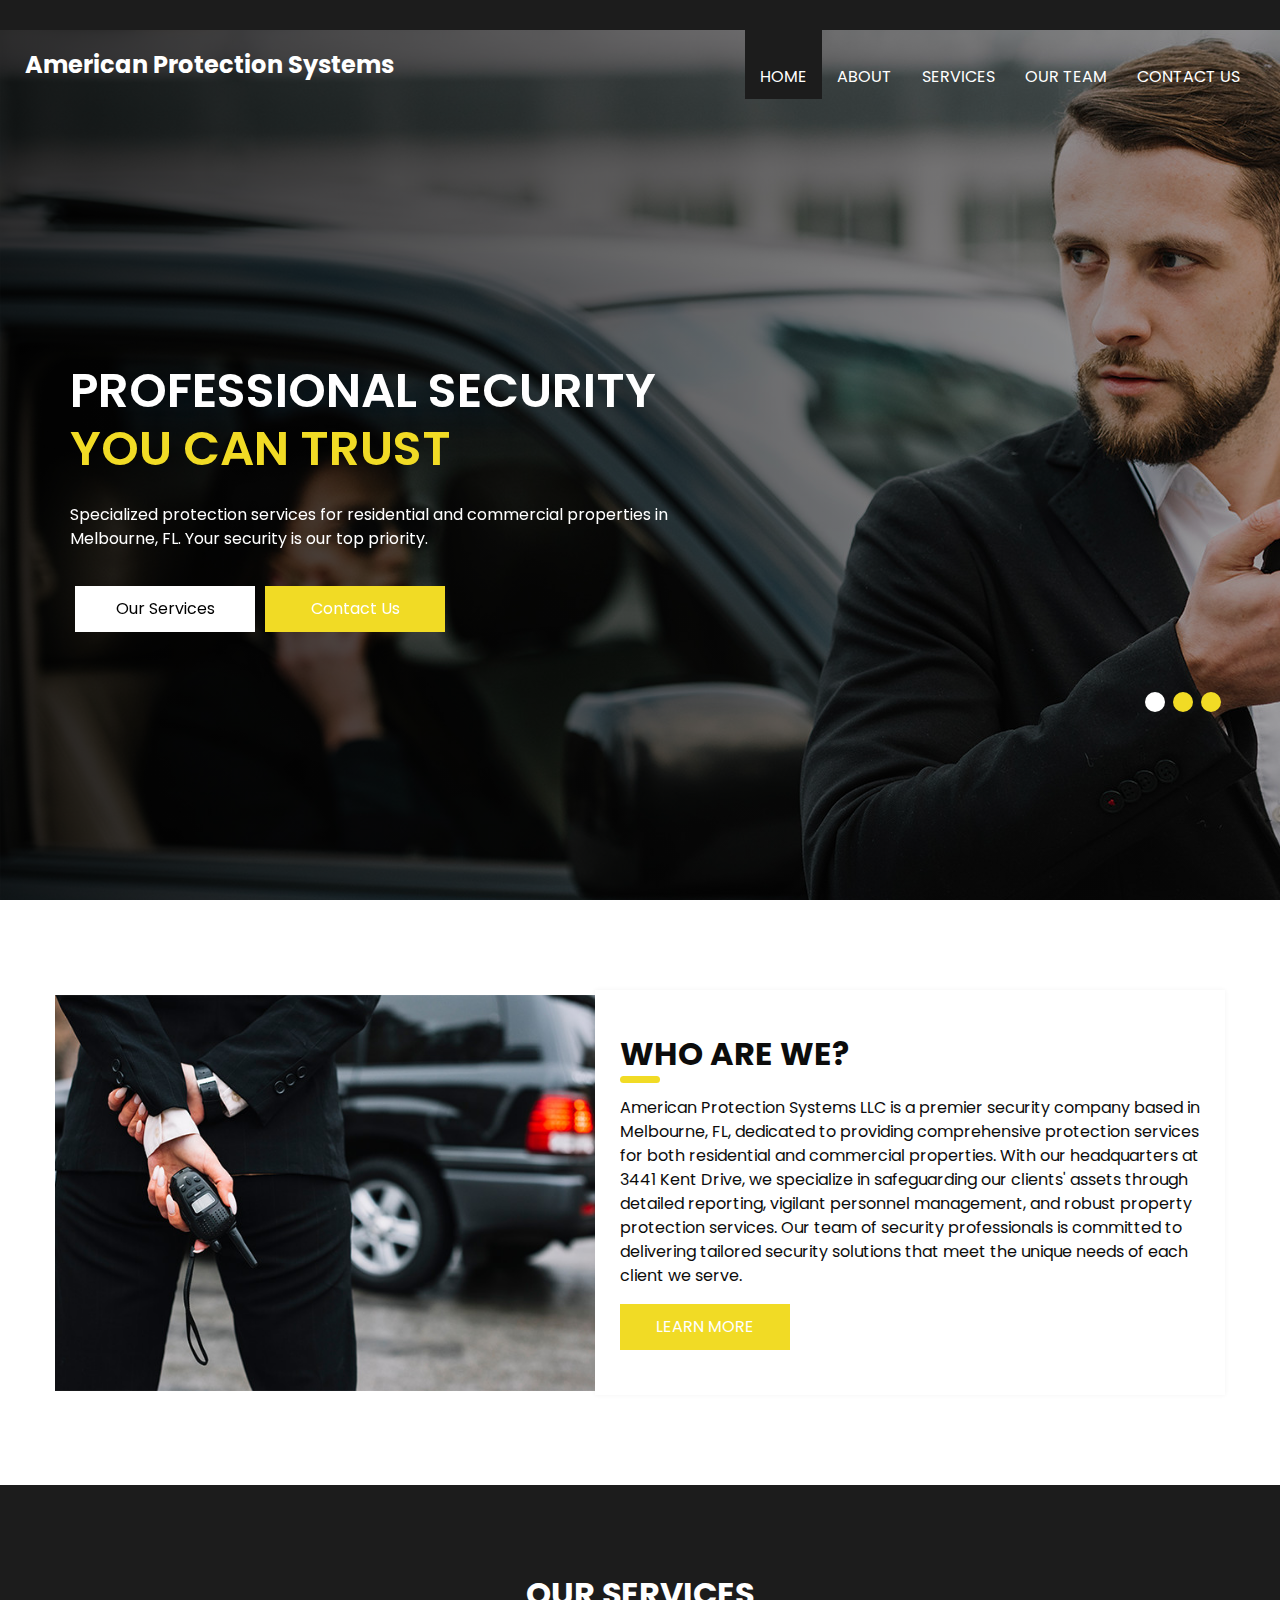
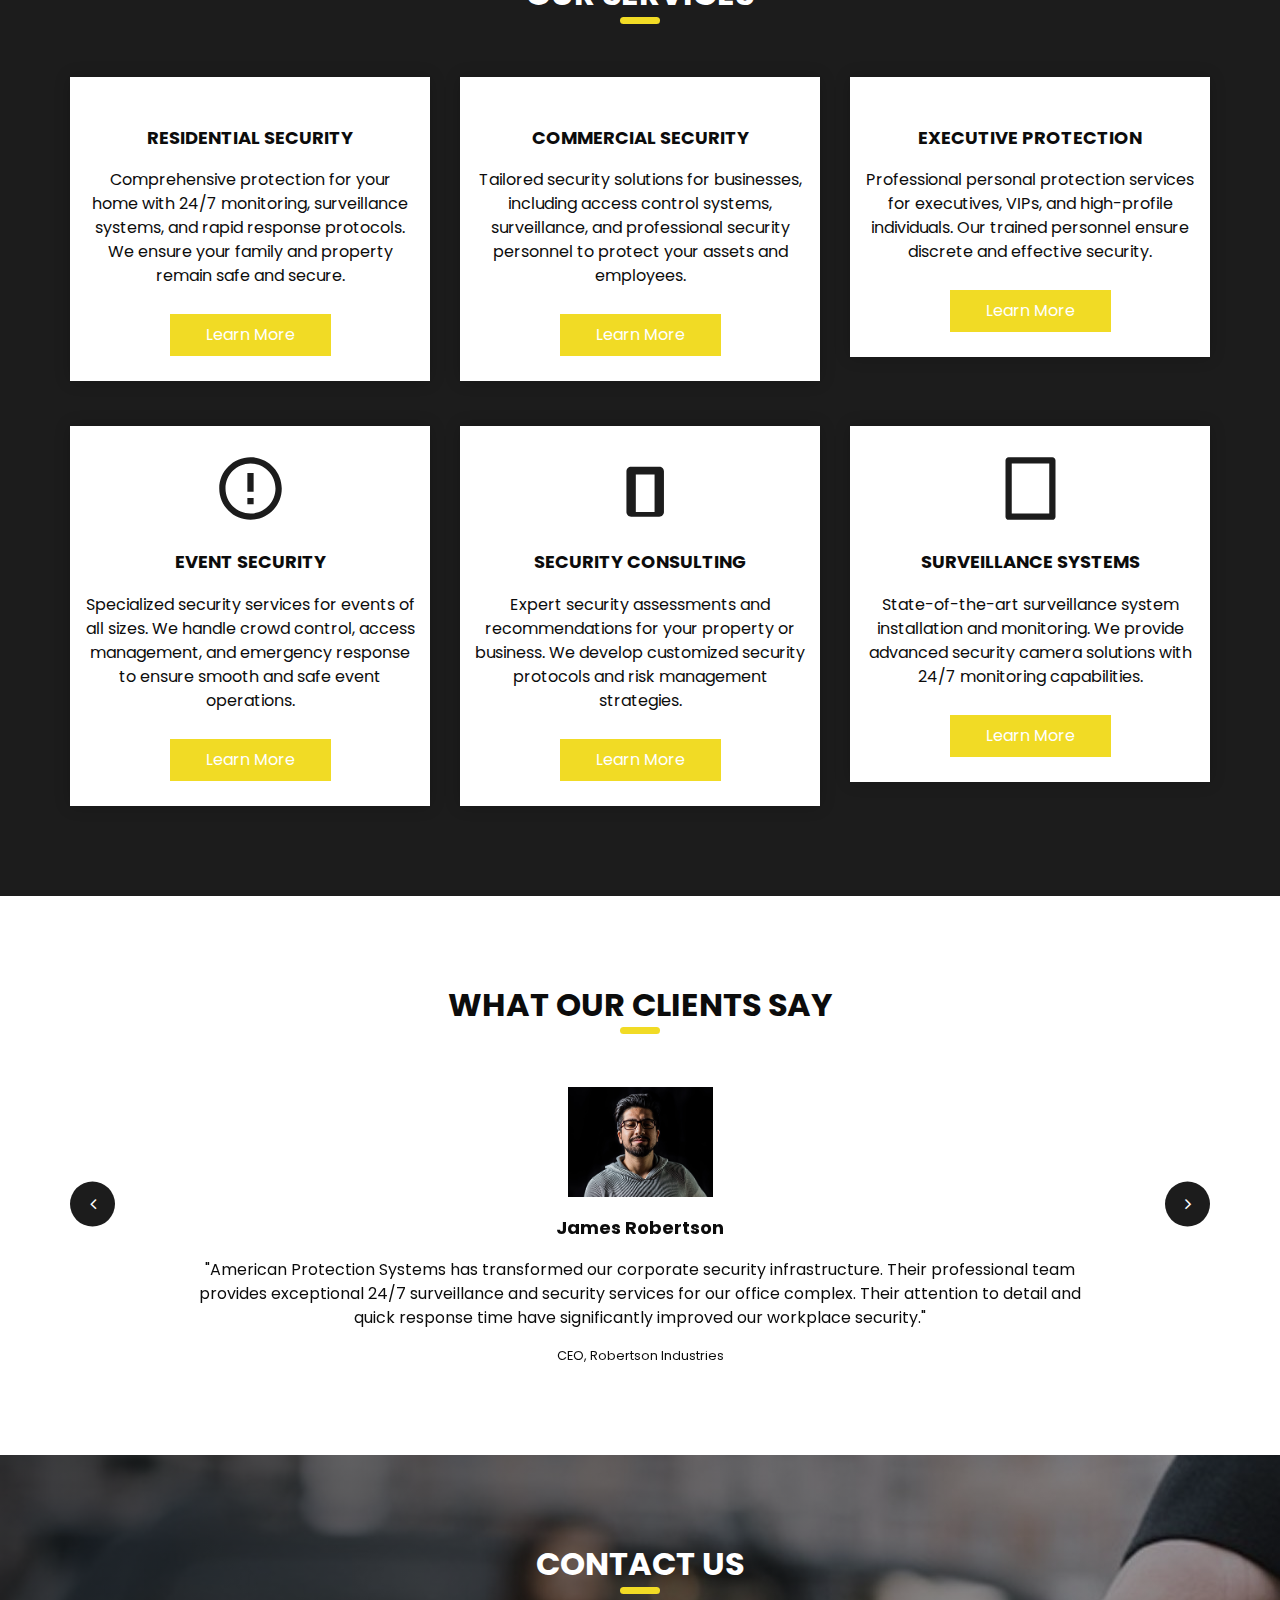
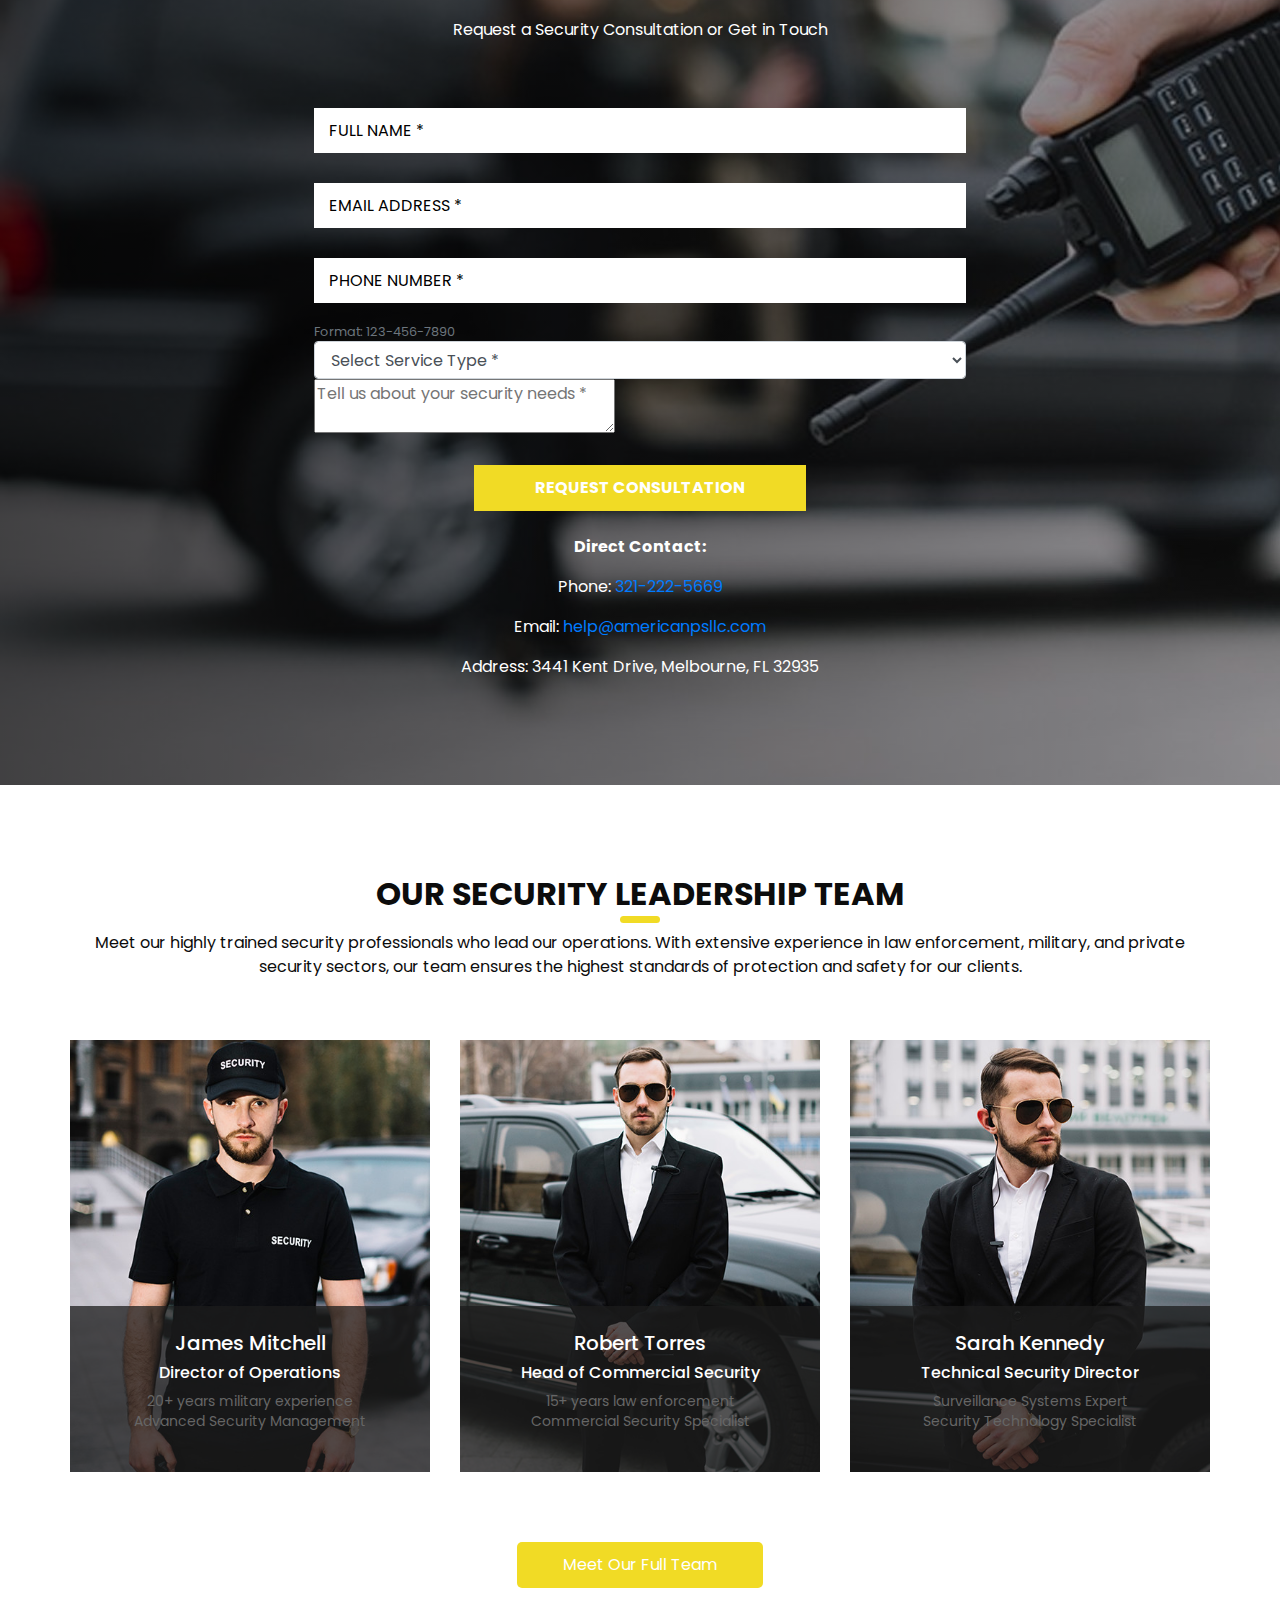
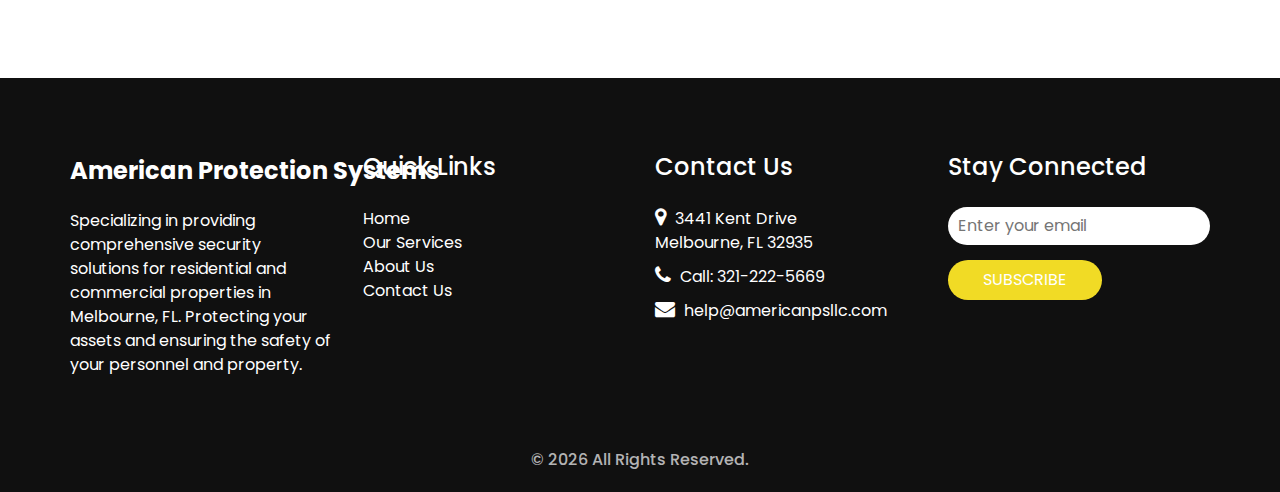
==== index.html @ e60f80bf "Add files via upload" ====
<!DOCTYPE html>
<html>

<head>
  <!-- Basic -->
  <meta charset="utf-8" />
  <meta http-equiv="X-UA-Compatible" content="IE=edge" />
  <!-- Mobile Metas -->
  <meta name="viewport" content="width=device-width, initial-scale=1, shrink-to-fit=no" />
  <!-- Site Metas -->
  <meta name="keywords" content="" />
  <meta name="description" content="" />
  <meta name="author" content="" />
  <link rel="shortcut icon" href="images/favicon.png" type="image/x-icon">

  <title>American Protection Systems</title>

  <!-- bootstrap core css -->
  <link rel="stylesheet" type="text/css" href="css/bootstrap.css" />

  <!-- fonts style -->
  <link href="https://fonts.googleapis.com/css?family=Open+Sans:400,700|Poppins:400,600,700&display=swap" rel="stylesheet" />

  <!-- Custom styles for this template -->
  <link href="css/style.css" rel="stylesheet" />
  <!-- responsive style -->
  <link href="css/responsive.css" rel="stylesheet" />
</head>

<body>
  <div class="hero_area">
    <!-- header section strats -->
    <div class="hero_bg_box">
      <div class="img-box">
        <img src="images/hero-bg.jpg" alt="">
      </div>
    </div>

    <header class="header_section">
      <div class="header_top">
        <div class="container-fluid">
          <div class="contact_link-container">
            <a href="" class="contact_link1">
              <!--<i class="fa fa-map-marker" aria-hidden="true"></i>-->
              <!--<span>
                Lorem ipsum dolor sit amet,
              </span>-->
            </a>
            <a href="" class="contact_link2">
              <!--<i class="fa fa-phone" aria-hidden="true"></i>-->
              <!--span>
                Call : +01 1234567890
              </span>-->
            </a>
            <a href="" class="contact_link3">
              <!--<i class="fa fa-envelope" aria-hidden="true"></i>-->
              <!--<span>
                demo@gmail.com
              </span>-->
            </a>
          </div>
        </div>
      </div>
      <div class="header_bottom">
        <div class="container-fluid">
            <nav class="navbar navbar-expand-lg custom_nav-container">
                <a class="navbar-brand" href="index.html">
                    <span>
                        American Protection Systems
                    </span>
                </a>
                <button class="navbar-toggler" type="button" data-toggle="collapse" data-target="#navbarSupportedContent" aria-controls="navbarSupportedContent" aria-expanded="false" aria-label="Toggle navigation">
                    <span class=""></span>
                </button>
    
                <div class="collapse navbar-collapse ml-auto" id="navbarSupportedContent">
                    <ul class="navbar-nav  ">
                        <li class="nav-item active">
                            <a class="nav-link" href="index.html">Home <span class="sr-only">(current)</span></a>
                        </li>
                        <li class="nav-item">
                            <a class="nav-link" href="about.html">About</a>
                        </li>
                        <li class="nav-item">
                            <a class="nav-link" href="service.html">Services</a>
                        </li>
                        <li class="nav-item">
                            <a class="nav-link" href="guard.html">Our Team</a>
                        </li>
                        <li class="nav-item">
                            <a class="nav-link" href="contact.html">Contact Us</a>
                        </li>
                    </ul>
                </div>
            </nav>
        </div>
    </div>
    </header>
    <!-- end header section -->
   <!-- slider section -->
<section class="slider_section">
  <div id="carouselExampleIndicators" class="carousel slide" data-ride="carousel">
      <div class="carousel-inner">
          <div class="carousel-item active">
              <div class="container">
                  <div class="row">
                      <div class="col-md-7">
                          <div class="detail-box">
                              <h1>
                                  Professional Security <br>
                                  <span>
                                      You Can Trust
                                  </span>
                              </h1>
                              <p>
                                  Specialized protection services for residential and commercial properties in Melbourne, FL. 
                                  Your security is our top priority.
                              </p>
                              <div class="btn-box">
                                  <a href="service.html" class="btn-1">Our Services</a>
                                  <a href="contact.html" class="btn-2">Contact Us</a>
                              </div>
                          </div>
                      </div>
                  </div>
              </div>
          </div>
          <div class="carousel-item">
              <div class="container">
                  <div class="row">
                      <div class="col-md-7">
                          <div class="detail-box">
                              <h1>
                                  Comprehensive <br>
                                  <span>
                                      Security Solutions
                                  </span>
                              </h1>
                              <p>
                                  From asset protection to detailed security reports, we provide tailored solutions 
                                  to meet your specific security needs.
                              </p>
                              <div class="btn-box">
                                  <a href="" class="btn-1">Learn More</a>
                                  <a href="" class="btn-2">Get A Quote</a>
                              </div>
                          </div>
                      </div>
                  </div>
              </div>
          </div>
          <div class="carousel-item">
              <div class="container">
                  <div class="row">
                      <div class="col-md-7">
                          <div class="detail-box">
                              <h1>
                                  24/7 Protection <br>
                                  <span>
                                      Peace of Mind
                                  </span>
                              </h1>
                              <p>
                                  Dedicated security personnel and advanced monitoring systems ensuring 
                                  round-the-clock protection for your property and assets.
                              </p>
                              <div class="btn-box">
                                  <a href="" class="btn-1">Our Team</a>
                                  <a href="" class="btn-2">Get Started</a>
                              </div>
                          </div>
                      </div>
                  </div>
              </div>
          </div>
      </div>
      <div class="container idicator_container">
          <ol class="carousel-indicators">
              <li data-target="#carouselExampleIndicators" data-slide-to="0" class="active"></li>
              <li data-target="#carouselExampleIndicators" data-slide-to="1"></li>
              <li data-target="#carouselExampleIndicators" data-slide-to="2"></li>
          </ol>
      </div>
  </div>
</section>
<!-- end slider section -->
  </div>

  <!-- about section -->
<section class="about_section layout_padding">
  <div class="container">
      <div class="row">
          <div class="col-md-6 px-0">
              <div class="img_container">
                  <div class="img-box">
                      <img src="images/about-img.jpg" alt="American Protection Systems Security Team" />
                  </div>
              </div>
          </div>
          <div class="col-md-6 px-0">
              <div class="detail-box">
                  <div class="heading_container">
                      <h2>
                          Who Are We?
                      </h2>
                  </div>
                  <p>
                      American Protection Systems LLC is a premier security company based in Melbourne, FL, 
                      dedicated to providing comprehensive protection services for both residential and commercial properties. 
                      With our headquarters at 3441 Kent Drive, we specialize in safeguarding our clients' assets 
                      through detailed reporting, vigilant personnel management, and robust property protection services. 
                      Our team of security professionals is committed to delivering tailored security solutions that 
                      meet the unique needs of each client we serve.
                  </p>
                  <div class="btn-box">
                      <a href="about.html">
                          Learn More
                      </a>
                  </div>
              </div>
          </div>
      </div>
  </div>
</section>
<!-- end about section -->

 <!-- service section -->
<section class="service_section layout_padding">
  <div class="container">
      <div class="heading_container heading_center">
          <h2>
              Our Services
          </h2>
      </div>
      <div class="row">
          <!-- Residential Security -->
          <div class="col-md-4">
              <div class="box">
                  <div class="img-box">
                      <!-- Original Home Security SVG remains unchanged -->
                  </div>
                  <div class="detail-box">
                      <h6>
                          Residential Security
                      </h6>
                      <p>
                          Comprehensive protection for your home with 24/7 monitoring, surveillance systems, and rapid response protocols. We ensure your family and property remain safe and secure.
                      </p>
                      <a href="service.html">
                          Learn More
                      </a>
                  </div>
              </div>
          </div>

          <!-- Commercial Security -->
          <div class="col-md-4">
              <div class="box">
                  <div class="img-box">
                      <!-- Original Office Security SVG remains unchanged -->
                  </div>
                  <div class="detail-box">
                      <h6>
                          Commercial Security
                      </h6>
                      <p>
                          Tailored security solutions for businesses, including access control systems, surveillance, and professional security personnel to protect your assets and employees.
                      </p>
                      <a href="service.html">
                          Learn More
                      </a>
                  </div>
              </div>
          </div>

          <!-- Executive Protection -->
          <div class="col-md-4">
              <div class="box">
                  <div class="img-box">
                      <!-- Original Bodyguard SVG remains unchanged -->
                  </div>
                  <div class="detail-box">
                      <h6>
                          Executive Protection
                      </h6>
                      <p>
                          Professional personal protection services for executives, VIPs, and high-profile individuals. Our trained personnel ensure discrete and effective security.
                      </p>
                      <a href="service.html">
                          Learn More
                      </a>
                  </div>
              </div>
          </div>

          <!-- Event Security (New) -->
          <div class="col-md-4">
              <div class="box">
                  <div class="img-box">
                      <svg xmlns="http://www.w3.org/2000/svg" viewBox="0 0 24 24"><path d="M12 2C6.48 2 2 6.48 2 12s4.48 10 10 10 10-4.48 10-10S17.52 2 12 2zm0 18c-4.41 0-8-3.59-8-8s3.59-8 8-8 8 3.59 8 8-3.59 8-8 8zm-1-13h2v6h-2zm0 8h2v2h-2z"/></svg>
                  </div>
                  <div class="detail-box">
                      <h6>
                          Event Security
                      </h6>
                      <p>
                          Specialized security services for events of all sizes. We handle crowd control, access management, and emergency response to ensure smooth and safe event operations.
                      </p>
                      <a href="service.html">
                          Learn More
                      </a>
                  </div>
              </div>
          </div>

          <!-- Security Consulting (New) -->
          <div class="col-md-4">
              <div class="box">
                  <div class="img-box">
                      <svg xmlns="http://www.w3.org/2000/svg" viewBox="0 0 24 24"><path d="M9 21h9c.83 0 1.5-.67 1.5-1.5v-13c0-.83-.67-1.5-1.5-1.5h-9c-.83 0-1.5.67-1.5 1.5v13c0 .83.67 1.5 1.5 1.5zm1.5-13.5h6v12h-6v-12z"/></svg>
                  </div>
                  <div class="detail-box">
                      <h6>
                          Security Consulting
                      </h6>
                      <p>
                          Expert security assessments and recommendations for your property or business. We develop customized security protocols and risk management strategies.
                      </p>
                      <a href="service.html">
                          Learn More
                      </a>
                  </div>
              </div>
          </div>

          <!-- Surveillance Systems (New) -->
          <div class="col-md-4">
              <div class="box">
                  <div class="img-box">
                      <svg xmlns="http://www.w3.org/2000/svg" viewBox="0 0 24 24"><path d="M18 4v16H6V4h12m1-2H5c-.55 0-1 .45-1 1v18c0 .55.45 1 1 1h14c.55 0 1-.45 1-1V3c0-.55-.45-1-1-1z"/></svg>
                  </div>
                  <div class="detail-box">
                      <h6>
                          Surveillance Systems
                      </h6>
                      <p>
                          State-of-the-art surveillance system installation and monitoring. We provide advanced security camera solutions with 24/7 monitoring capabilities.
                      </p>
                      <a href="service.html">
                          Learn More
                      </a>
                  </div>
              </div>
          </div>
      </div>
  </div>
</section>
<!-- end service section -->


  <!-- client section -->
<section class="client_section layout_padding">
  <div class="container ">
      <div class="heading_container heading_center">
          <h2>
              What Our Clients Say
          </h2>
      </div>
      <div id="carouselExampleControls" class="carousel slide" data-ride="carousel">
          <div class="carousel-inner">
              <!-- Business Client Testimonial -->
              <div class="carousel-item active">
                  <div class="box">
                      <div class="img-box">
                          <img src="images/client.png" alt="Corporate Client">
                      </div>
                      <div class="detail-box">
                          <h4>
                              James Robertson
                          </h4>
                          <p>
                              "American Protection Systems has transformed our corporate security infrastructure. Their professional team provides exceptional 24/7 surveillance and security services for our office complex. Their attention to detail and quick response time have significantly improved our workplace security."
                          </p>
                          <small>CEO, Robertson Industries</small>
                      </div>
                  </div>
              </div>

              <!-- Residential Client Testimonial -->
              <!--<div class="carousel-item">
                  <div class="box">
                      <div class="img-box">
                          <img src="images/client.png" alt="Residential Client">
                      </div>
                      <div class="detail-box">
                          <h4>
                              Sarah Thompson
                          </h4>
                          <p>
                              "As a homeowner in Melbourne, I've been extremely satisfied with American Protection Systems' residential security services. Their modern surveillance system and responsive security team give my family peace of mind. The monthly security reports are detailed and informative."
                          </p>
                          <small>Residential Client, Melbourne</small>
                      </div>
                  </div>
              </div>-->

              <!-- Event Management Client -->
              <!--<div class="carousel-item">
                  <div class="box">
                      <div class="img-box">
                          <img src="images/client.png" alt="Event Manager">
                      </div>
                      <div class="detail-box">
                          <h4>
                              Michael Chen
                          </h4>
                          <p>
                              "We've partnered with American Protection Systems for numerous high-profile events in Florida. Their event security team's professionalism and crowd management expertise have been crucial to our success. They consistently deliver outstanding security services."
                          </p>
                          <small>Director, Florida Events Management</small>
                      </div>
                  </div>
              </div>-->

          </div>
          <div class="carousel_btn-box">
              <a class="carousel-control-prev" href="#carouselExampleControls" role="button" data-slide="prev">
                  <i class="fa fa-angle-left" aria-hidden="true"></i>
                  <span class="sr-only">Previous</span>
              </a>
              <a class="carousel-control-next" href="#carouselExampleControls" role="button" data-slide="next">
                  <i class="fa fa-angle-right" aria-hidden="true"></i>
                  <span class="sr-only">Next</span>
              </a>
          </div>
      </div>
  </div>
</section>
<!-- end client section -->

  <!-- contact section -->
<section class="contact_section layout_padding">
  <div class="contact_bg_box">
      <div class="img-box">
          <img src="images/contact-bg.jpg" alt="American Protection Systems Office">
      </div>
  </div>
  <div class="container">
      <div class="heading_container heading_center">
          <h2>
              Contact Us
          </h2>
          <p class="mt-3">
              Request a Security Consultation or Get in Touch
          </p>
      </div>
      <div class="">
          <div class="row">
              <div class="col-md-7 mx-auto">
                  <form action="#" method="POST" id="contactForm">
                      <div class="contact_form-container">
                          <div>
                              <div>
                                  <input type="text" name="fullName" placeholder="Full Name *" required />
                              </div>
                              <div>
                                  <input type="email" name="email" placeholder="Email Address *" required />
                              </div>
                              <div>
                                  <input type="tel" name="phone" placeholder="Phone Number *" pattern="[0-9]{3}-[0-9]{3}-[0-9]{4}" required />
                                  <small class="form-text text-muted">Format: 123-456-7890</small>
                              </div>
                              <div>
                                  <select name="serviceType" class="form-control" required>
                                      <option value="" disabled selected>Select Service Type *</option>
                                      <option value="residential">Residential Security</option>
                                      <option value="commercial">Commercial Security</option>
                                      <option value="executive">Executive Protection</option>
                                      <option value="event">Event Security</option>
                                      <option value="consulting">Security Consulting</option>
                                      <option value="surveillance">Surveillance Systems</option>
                                  </select>
                              </div>
                              <div class="">
                                  <textarea name="message" placeholder="Tell us about your security needs *" class="message_input" required></textarea>
                              </div>
                              <div class="btn-box">
                                <a href="mailto:help@americanpsllc.com?subject=Security%20Consultation%20Request" class="submit-btn" style="text-decoration: none; display: inline-block;">
                                  <button type="button" class="submit-btn">
                                      Request Consultation
                                  </button>
                              </a>
                              </div>
                              <div class="contact-info mt-4 text-center">
                                  <p><strong>Direct Contact:</strong></p>
                                  <p>Phone: <a href="tel:321-222-5669">321-222-5669</a></p>
                                  <p>Email: <a href="mailto:help@americanpsllc.com">help@americanpsllc.com</a></p>
                                  <p>Address: 3441 Kent Drive, Melbourne, FL 32935</p>
                              </div>
                          </div>
                      </div>
                  </form>
              </div>
          </div>
      </div>
  </div>
</section>
<!-- end contact section -->

 <!-- team section -->
<section class="team_section layout_padding">
  <div class="container">
      <div class="heading_container heading_center">
          <h2>
              Our Security Leadership Team
          </h2>
          <p>
              Meet our highly trained security professionals who lead our operations. With extensive experience in law enforcement, military, and private security sectors, our team ensures the highest standards of protection and safety for our clients.
          </p>
      </div>
      <div class="row">
          <div class="col-md-4 col-sm-6 mx-auto">
              <div class="box">
                  <div class="img-box">
                      <img src="images/t1.jpg" alt="Director of Operations">
                  </div>
                  <div class="detail-box">
                      <h5>
                          James Mitchell
                      </h5>
                      <h6 class="">
                          Director of Operations
                      </h6>
                      <p class="team-credentials">
                          20+ years military experience<br>
                          Advanced Security Management
                      </p>
                  </div>
              </div>
          </div>
          <div class="col-md-4 col-sm-6 mx-auto">
              <div class="box">
                  <div class="img-box">
                      <img src="images/t2.jpg" alt="Head of Commercial Security">
                  </div>
                  <div class="detail-box">
                      <h5>
                          Robert Torres
                      </h5>
                      <h6 class="">
                          Head of Commercial Security
                      </h6>
                      <p class="team-credentials">
                          15+ years law enforcement<br>
                          Commercial Security Specialist
                      </p>
                  </div>
              </div>
          </div>
          <div class="col-md-4 col-sm-6 mx-auto">
              <div class="box">
                  <div class="img-box">
                      <img src="images/t3.jpg" alt="Technical Security Director">
                  </div>
                  <div class="detail-box">
                      <h5>
                          Sarah Kennedy
                      </h5>
                      <h6 class="">
                          Technical Security Director
                      </h6>
                      <p class="team-credentials">
                          Surveillance Systems Expert<br>
                          Security Technology Specialist
                      </p>
                  </div>
              </div>
          </div>
      </div>
      <div class="btn-box">
          <a href="team.html" class="team-btn">
              Meet Our Full Team
          </a>
      </div>
  </div>
</section>

<style>
  .team-credentials {
      font-size: 14px;
      color: #666;
      margin-top: 10px;
      line-height: 1.4;
  }
  
  .team-btn {
      display: inline-block;
      padding: 12px 45px;
      background-color: #132144;
      color: #ffffff;
      border-radius: 5px;
      transition: all 0.3s;
      border: 1px solid #132144;
      margin-top: 25px;
  }
  
  .team-btn:hover {
      background-color: transparent;
      color: #132144;
      text-decoration: none;
  }
  </style>
<!-- end team section -->

  <!-- info section -->
<section class="info_section">
  <div class="container">
      <div class="row">
          <div class="col-md-3">
              <div class="info_logo">
                  <a class="navbar-brand" href="index.html">
                      <span>
                          American Protection Systems
                      </span>
                  </a>
                  <p>
                      Specializing in providing comprehensive security solutions for residential and commercial properties in Melbourne, FL. Protecting your assets and ensuring the safety of your personnel and property.
                  </p>
              </div>
          </div>
          <div class="col-md-3">
              <div class="info_links">
                  <h5>
                      Quick Links
                  </h5>
                  <ul>
                      <li>
                          <a href="index.html">
                              Home
                          </a>
                      </li>
                      <li>
                          <a href="services.html">
                              Our Services
                          </a>
                      </li>
                      <li>
                          <a href="about.html">
                              About Us
                          </a>
                      </li>
                      <li>
                          <a href="contact.html">
                              Contact Us
                          </a>
                      </li>
                  </ul>
              </div>
          </div>
          <div class="col-md-3">
              <div class="info_info">
                  <h5>
                      Contact Us
                  </h5>
              </div>
              <div class="info_contact">
                  <a href="https://goo.gl/maps/YourLocationLink" class="">
                      <i class="fa fa-map-marker" aria-hidden="true"></i>
                      <span>
                          3441 Kent Drive<br>Melbourne, FL 32935
                      </span>
                  </a>
                  <a href="tel:321-222-5669" class="">
                      <i class="fa fa-phone" aria-hidden="true"></i>
                      <span>
                          Call: 321-222-5669
                      </span>
                  </a>
                  <a href="mailto:help@americanpsllc.com" class="">
                      <i class="fa fa-envelope" aria-hidden="true"></i>
                      <span>
                          help@americanpsllc.com
                      </span>
                  </a>
              </div>
          </div>
          <div class="col-md-3">
              <div class="info_form">
                  <h5>
                      Stay Connected
                  </h5>
                  <form action="#" class="newsletter-form">
                      <input type="email" placeholder="Enter your email">
                      <button type="submit">
                          Subscribe
                      </button>
                  </form>
                  <div class="social_box">
                      <!--<a href="#" aria-label="Facebook">
                          <i class="fa fa-facebook" aria-hidden="true"></i>
                      </a>
                      <a href="#" aria-label="Twitter">
                          <i class="fa fa-twitter" aria-hidden="true"></i>
                      </a>
                      <a href="#" aria-label="YouTube">
                          <i class="fa fa-youtube" aria-hidden="true"></i>
                      </a>
                      <a href="#" aria-label="Instagram">
                          <i class="fa fa-instagram" aria-hidden="true"></i>-->
                      </a>
                  </div>
              </div>
          </div>
      </div>
  </div>
</section>
<!-- end info_section -->




  <!-- footer section -->
  <footer class="container-fluid footer_section">
    <p>
      &copy; <span id="currentYear"></span> All Rights Reserved. 
      
    </p>
  </footer>
  <!-- footer section -->

  <script src="js/jquery-3.4.1.min.js"></script>
  <script src="js/bootstrap.js"></script>
  <script src="js/custom.js"></script>

  <script>
    document.getElementById('contactForm').addEventListener('submit', function(e) {
        e.preventDefault();
        // Add your form submission logic here
        // You can use AJAX to send the form data to your server
        alert('Thank you for contacting American Protection Systems LLC. We will respond to your inquiry within 24 hours.');
    });
    </script>
</body>



</html>
---- css/style.css ----
@import url("font-awesome.min.css");
body {
  font-family: "Poppins", sans-serif;
  color: #0c0c0c;
  background-color: #ffffff;
}

.layout_padding {
  padding-top: 90px;
  padding-bottom: 90px;
}

.layout_padding2 {
  padding-top: 45px;
  padding-bottom: 45px;
}

.layout_padding2-top {
  padding-top: 45px;
}

.layout_padding2-bottom {
  padding-bottom: 45px;
}

.layout_padding-top {
  padding-top: 90px;
}

.layout_padding-bottom {
  padding-bottom: 90px;
}

.heading_container {
  display: -webkit-box;
  display: -ms-flexbox;
  display: flex;
  -webkit-box-orient: vertical;
  -webkit-box-direction: normal;
      -ms-flex-direction: column;
          flex-direction: column;
}

.heading_container h2 {
  position: relative;
  font-weight: bold;
  text-transform: uppercase;
  padding-bottom: 10px;
}

.heading_container h2::before {
  content: "";
  width: 40px;
  height: 7px;
  background-color: #f1db25;
  border-radius: 10px;
  position: absolute;
  bottom: 0;
  left: 0;
}

.heading_container.heading_center {
  -webkit-box-align: center;
      -ms-flex-align: center;
          align-items: center;
  text-align: center;
}

.heading_container.heading_center h2::before {
  left: 50%;
  -webkit-transform: translateX(-50%);
          transform: translateX(-50%);
}

/*header section*/
.hero_area {
  min-height: 100vh;
  display: -webkit-box;
  display: -ms-flexbox;
  display: flex;
  -webkit-box-orient: vertical;
  -webkit-box-direction: normal;
      -ms-flex-direction: column;
          flex-direction: column;
  position: relative;
}

.hero_bg_box {
  position: absolute;
  top: 0;
  left: 0;
  width: 100%;
  height: 100%;
  overflow: hidden;
  z-index: -1;
  display: -webkit-box;
  display: -ms-flexbox;
  display: flex;
  -webkit-box-pack: center;
      -ms-flex-pack: center;
          justify-content: center;
}

.hero_bg_box .img-box {
  width: 100%;
}

.hero_bg_box .img-box img {
  min-width: 100%;
  min-height: 100%;
}

.hero_bg_box::before {
  content: "";
  position: absolute;
  top: 0;
  left: 0;
  width: 100%;
  height: 100%;
  background: -webkit-gradient(linear, left top, right top, from(rgba(0, 0, 0, 0.8)), to(rgba(0, 0, 0, 0.35)));
  background: linear-gradient(to right, rgba(0, 0, 0, 0.8), rgba(0, 0, 0, 0.35));
}

.sub_page .hero_area {
  min-height: auto;
}

.sub_page .custom_nav-container.navbar-expand-lg .navbar-nav .nav-item .nav-link {
  padding-bottom: 21px;
}

.hero_area.sub_pages {
  height: auto;
}

.header_section {
  padding: 0;
}

.header_section .container-fluid {
  padding-right: 25px;
  padding-left: 25px;
}

.header_section .nav_container {
  margin: 0 auto;
}

.header_top {
  background-color: #1c1c1c;
  padding: 15px 0;
}

.header_top .contact_link-container {
  display: -webkit-box;
  display: -ms-flexbox;
  display: flex;
  -webkit-box-pack: justify;
      -ms-flex-pack: justify;
          justify-content: space-between;
}

.header_top .contact_link-container a {
  display: -webkit-box;
  display: -ms-flexbox;
  display: flex;
  -webkit-box-align: center;
      -ms-flex-align: center;
          align-items: center;
  color: #ffffff;
  font-size: 15px;
}

.header_top .contact_link-container a i {
  font-size: 20px;
  color: #f1db25;
  margin-right: 5px;
}

#navbarSupportedContent {
  -webkit-box-pack: justify;
      -ms-flex-pack: justify;
          justify-content: space-between;
}

.custom_nav-container {
  z-index: 99999;
  padding: 0;
}

.custom_nav-container .navbar-nav {
  margin-left: auto;
}

.custom_nav-container .navbar-nav .nav-item .nav-link {
  padding: 0;
  padding: 35px 15px 10px 15px;
  color: #ffffff;
  text-align: center;
  text-transform: uppercase;
  -webkit-transition: all .2s;
  transition: all .2s;
}

.custom_nav-container .navbar-nav .nav-item:hover .nav-link, .custom_nav-container .navbar-nav .nav-item.active .nav-link {
  background-color: #1c1c1c;
}

a,
a:hover,
a:focus {
  text-decoration: none;
}

a:hover,
a:focus {
  color: initial;
}

.btn,
.btn:focus {
  outline: none !important;
  -webkit-box-shadow: none;
          box-shadow: none;
}

.navbar-brand {
  display: -webkit-box;
  display: -ms-flexbox;
  display: flex;
  -webkit-box-orient: vertical;
  -webkit-box-direction: normal;
      -ms-flex-direction: column;
          flex-direction: column;
  -webkit-box-align: center;
      -ms-flex-align: center;
          align-items: center;
}

.navbar-brand span {
  font-weight: bold;
  color: #ffffff;
  font-size: 24px;
}

.custom_nav-container .navbar-toggler {
  outline: none;
}

.custom_nav-container .navbar-toggler {
  padding: 0;
  width: 37px;
  height: 42px;
  -webkit-transition: all 0.3s;
  transition: all 0.3s;
}

.custom_nav-container .navbar-toggler span {
  display: block;
  width: 32px;
  height: 4px;
  background-color: #ffffff;
  border-radius: 15px;
  margin: 7px 0;
  -webkit-transition: all 0.3s;
  transition: all 0.3s;
  position: relative;
  transition: all 0.3s;
}

.custom_nav-container .navbar-toggler span::before, .custom_nav-container .navbar-toggler span::after {
  content: "";
  position: absolute;
  left: 0;
  height: 100%;
  width: 100%;
  background-color: #ffffff;
  border-radius: 15px;
  top: -10px;
  -webkit-transition: all 0.3s;
  transition: all 0.3s;
}

.custom_nav-container .navbar-toggler span::after {
  top: 10px;
}

.custom_nav-container .navbar-toggler[aria-expanded="true"] {
  -webkit-transform: rotate(360deg);
          transform: rotate(360deg);
}

.custom_nav-container .navbar-toggler[aria-expanded="true"] span {
  -webkit-transform: rotate(45deg);
          transform: rotate(45deg);
}

.custom_nav-container .navbar-toggler[aria-expanded="true"] span::before, .custom_nav-container .navbar-toggler[aria-expanded="true"] span::after {
  -webkit-transform: rotate(90deg);
          transform: rotate(90deg);
  top: 0;
}

/*end header section*/
/* slider section */
.slider_section {
  -webkit-box-flex: 1;
      -ms-flex: 1;
          flex: 1;
  display: -webkit-box;
  display: -ms-flexbox;
  display: flex;
  -webkit-box-orient: vertical;
  -webkit-box-direction: normal;
      -ms-flex-direction: column;
          flex-direction: column;
  -webkit-box-pack: center;
      -ms-flex-pack: center;
          justify-content: center;
  color: #ffffff;
}

.slider_section .row {
  -webkit-box-align: center;
      -ms-flex-align: center;
          align-items: center;
}

.slider_section .detail-box {
  width: 100%;
  margin: 0 auto;
}

.slider_section .detail-box h1 {
  text-transform: uppercase;
  font-size: 3rem;
  color: #ffffff;
  font-weight: 600;
}

.slider_section .detail-box h1 span {
  color: #f1db25;
}

.slider_section .detail-box p {
  margin-top: 25px;
}

.slider_section .detail-box .btn-box {
  display: -webkit-box;
  display: -ms-flexbox;
  display: flex;
  margin-top: 30px;
}

.slider_section .detail-box .btn-box a {
  width: 180px;
  text-align: center;
  margin: 5px;
}

.slider_section .detail-box .btn-box .btn-1 {
  display: inline-block;
  padding: 10px 35px;
  background-color: #ffffff;
  color: #000000;
  -webkit-transition: all 0.3s;
  transition: all 0.3s;
  border: 1px solid transparent;
}

.slider_section .detail-box .btn-box .btn-1:hover {
  background-color: transparent;
  border-color: #ffffff;
  color: #ffffff;
}

.slider_section .detail-box .btn-box .btn-2 {
  display: inline-block;
  padding: 10px 35px;
  background-color: #f1db25;
  color: #ffffff;
  -webkit-transition: all 0.3s;
  transition: all 0.3s;
  border: 1px solid transparent;
}

.slider_section .detail-box .btn-box .btn-2:hover {
  background-color: transparent;
  border-color: #f1db25;
  color: #f1db25;
}

.slider_section .img-box {
  display: -webkit-box;
  display: -ms-flexbox;
  display: flex;
}

.slider_section .img-box img {
  width: 100%;
}

.slider_section .idicator_container {
  position: relative;
}

.slider_section ol.carousel-indicators {
  margin: 0;
  bottom: -75px;
  -webkit-box-pack: end;
      -ms-flex-pack: end;
          justify-content: flex-end;
}

.slider_section ol.carousel-indicators li {
  width: 20px;
  height: 20px;
  border-radius: 100%;
  text-align: center;
  background-color: #f1db25;
  opacity: 1;
  border: none;
  margin: 0 4px;
}

.slider_section ol.carousel-indicators li.active {
  background-color: #ffffff;
}

.about_section .row {
  -webkit-box-align: center;
      -ms-flex-align: center;
          align-items: center;
}

.about_section .img_container .img-box img {
  width: 100%;
}

.about_section .detail-box {
  background-color: #ffffff;
  padding: 45px 25px;
  -webkit-box-shadow: 0 0 5px 0 rgba(0, 0, 0, 0.05);
          box-shadow: 0 0 5px 0 rgba(0, 0, 0, 0.05);
  position: relative;
  margin-left: -45px;
}

.about_section .detail-box p {
  margin-top: 5px;
}

.about_section .detail-box a {
  display: inline-block;
  padding: 10px 35px;
  background-color: #f1db25;
  color: #ffffff;
  -webkit-transition: all 0.3s;
  transition: all 0.3s;
  border: 1px solid transparent;
  text-transform: uppercase;
}

.about_section .detail-box a:hover {
  background-color: transparent;
  border-color: #f1db25;
  color: #f1db25;
}

.service_section {
  background-color: #1c1c1c;
}

.service_section .heading_container {
  color: #ffffff;
}

.service_section .box {
  background-color: #ffffff;
  padding: 25px 15px;
  text-align: center;
  -webkit-box-shadow: 0 0 15px 0 rgba(0, 0, 0, 0.2);
          box-shadow: 0 0 15px 0 rgba(0, 0, 0, 0.2);
  margin-top: 45px;
}

.service_section .box .img-box svg {
  width: 75px;
  height: auto;
  fill: #1c1c1c;
}

.service_section .box .detail-box {
  margin-top: 25px;
}

.service_section .box .detail-box h6 {
  font-size: 18px;
  font-weight: bold;
  text-transform: uppercase;
  margin-bottom: 20px;
}

.service_section .box .detail-box a {
  display: inline-block;
  padding: 8px 35px;
  background-color: #f1db25;
  color: #ffffff;
  -webkit-transition: all 0.3s;
  transition: all 0.3s;
  border: 1px solid transparent;
  margin-top: 10px;
}

.service_section .box .detail-box a:hover {
  background-color: transparent;
  border-color: #f1db25;
  color: #f1db25;
}

.client_section {
  text-align: center;
}

.client_section #carouselExampleControls {
  padding: 0 10%;
}

.client_section .box {
  display: -webkit-box;
  display: -ms-flexbox;
  display: flex;
  -webkit-box-orient: vertical;
  -webkit-box-direction: normal;
      -ms-flex-direction: column;
          flex-direction: column;
  -webkit-box-align: center;
      -ms-flex-align: center;
          align-items: center;
  margin-top: 45px;
}

.client_section .box .img-box {
  width: 145px;
}

.client_section .box .img-box img {
  width: 100%;
}

.client_section .box .detail-box {
  display: -webkit-box;
  display: -ms-flexbox;
  display: flex;
  -webkit-box-orient: vertical;
  -webkit-box-direction: normal;
      -ms-flex-direction: column;
          flex-direction: column;
  -webkit-box-align: center;
      -ms-flex-align: center;
          align-items: center;
  margin-top: 20px;
}

.client_section .box .detail-box h4 {
  font-weight: bold;
  font-size: 18px;
  padding: 0 10px;
  border-bottom: 1px solid #ffffff;
}

.client_section .box .detail-box p {
  margin-top: 10px;
}

.client_section .carousel_btn-box {
  display: -webkit-box;
  display: -ms-flexbox;
  display: flex;
  -webkit-box-pack: center;
      -ms-flex-pack: center;
          justify-content: center;
}

.client_section .carousel-control-prev,
.client_section .carousel-control-next {
  position: absolute;
  top: 50%;
  width: 45px;
  height: 45px;
  border: none;
  opacity: 1;
  background-color: #1c1c1c;
  color: #ffffff;
  border-radius: 100%;
  -webkit-transform: translateY(-50%);
          transform: translateY(-50%);
  font-size: 18px;
}

.client_section .carousel-control-prev:hover,
.client_section .carousel-control-next:hover {
  background-color: #f1db25;
}

.client_section .carousel-control-prev {
  left: 0;
}

.client_section .carousel-control-next {
  left: initial;
  right: 0;
}

/* contact section */
.contact_section {
  position: relative;
  color: #ffffff;
}

.contact_section .row {
  -webkit-box-align: center;
      -ms-flex-align: center;
          align-items: center;
}

.contact_section .contact_form-container {
  margin-top: 35px;
}

.contact_section .contact_form-container input {
  border: none;
  outline: none;
  color: #000000;
  height: 45px;
  width: 100%;
  margin: 15px 0;
  padding-left: 15px;
  background-color: #ffffff;
}

.contact_section .contact_form-container input::-webkit-input-placeholder {
  color: #000000;
  text-transform: uppercase;
}

.contact_section .contact_form-container input:-ms-input-placeholder {
  color: #000000;
  text-transform: uppercase;
}

.contact_section .contact_form-container input::-ms-input-placeholder {
  color: #000000;
  text-transform: uppercase;
}

.contact_section .contact_form-container input::placeholder {
  color: #000000;
  text-transform: uppercase;
}

.contact_section .contact_form-container input.message_input {
  height: 120px;
}

.contact_section .contact_form-container .btn-box {
  display: -webkit-box;
  display: -ms-flexbox;
  display: flex;
  -webkit-box-pack: center;
      -ms-flex-pack: center;
          justify-content: center;
  margin-top: 25px;
}

.contact_section .contact_form-container button {
  display: inline-block;
  padding: 10px 60px;
  background-color: #f1db25;
  color: #ffffff;
  -webkit-transition: all 0.3s;
  transition: all 0.3s;
  border: 1px solid transparent;
  text-transform: uppercase;
  font-weight: bold;
}

.contact_section .contact_form-container button:hover {
  background-color: transparent;
  border-color: #f1db25;
  color: #f1db25;
}

.contact_bg_box {
  position: absolute;
  top: 0;
  left: 0;
  width: 100%;
  height: 100%;
  overflow: hidden;
  z-index: -1;
  display: -webkit-box;
  display: -ms-flexbox;
  display: flex;
  -webkit-box-pack: center;
      -ms-flex-pack: center;
          justify-content: center;
  -webkit-box-align: center;
      -ms-flex-align: center;
          align-items: center;
}

.contact_bg_box .img-box {
  width: 100%;
}

.contact_bg_box .img-box img {
  min-width: 100%;
  min-height: 100%;
}

.contact_bg_box::before {
  content: "";
  position: absolute;
  top: 0;
  left: 0;
  width: 100%;
  height: 100%;
  background: -webkit-gradient(linear, left top, right top, from(rgba(0, 0, 0, 0.7)), to(rgba(0, 0, 0, 0.35)));
  background: linear-gradient(to right, rgba(0, 0, 0, 0.7), rgba(0, 0, 0, 0.35));
}

/* end contact section */
.team_section .box {
  display: -webkit-box;
  display: -ms-flexbox;
  display: flex;
  -webkit-box-orient: vertical;
  -webkit-box-direction: normal;
      -ms-flex-direction: column;
          flex-direction: column;
  overflow: hidden;
  margin-top: 45px;
  position: relative;
}

.team_section .box .img-box {
  width: 100%;
}

.team_section .box .img-box img {
  width: 100%;
}

.team_section .box .detail-box {
  position: absolute;
  width: 100%;
  color: #ffffff;
  padding: 25px 15px;
  text-align: center;
  bottom: 0;
  background-color: rgba(28, 28, 28, 0.75);
}

.team_section .btn-box {
  display: -webkit-box;
  display: -ms-flexbox;
  display: flex;
  -webkit-box-pack: center;
      -ms-flex-pack: center;
          justify-content: center;
  margin-top: 45px;
}

.team_section .btn-box a {
  display: inline-block;
  padding: 10px 45px;
  background-color: #f1db25;
  color: #ffffff;
  -webkit-transition: all 0.3s;
  transition: all 0.3s;
  border: 1px solid transparent;
}

.team_section .btn-box a:hover {
  background-color: transparent;
  border-color: #f1db25;
  color: #f1db25;
}

.info_section {
  background-color: #101010;
  color: #ffffff;
  padding: 75px 0 10px 0;
}

.info_section .row > div {
  margin-bottom: 25px;
}

.info_section h5 {
  margin-bottom: 25px;
  font-size: 24px;
}

.info_section .info_logo {
  display: -webkit-box;
  display: -ms-flexbox;
  display: flex;
  -webkit-box-orient: vertical;
  -webkit-box-direction: normal;
      -ms-flex-direction: column;
          flex-direction: column;
  -webkit-box-align: start;
      -ms-flex-align: start;
          align-items: flex-start;
}

.info_section .info_logo .navbar-brand {
  padding: 0;
  margin-bottom: 20px;
}

.info_section .info_logo .navbar-brand span {
  font-size: 24px;
  color: #ffffff;
}

.info_section .info_links ul {
  padding: 0;
}

.info_section .info_links ul li {
  list-style-type: none;
}

.info_section .info_links ul li a {
  color: #ffffff;
}

.info_section .info_contact {
  display: -webkit-box;
  display: -ms-flexbox;
  display: flex;
  -webkit-box-orient: vertical;
  -webkit-box-direction: normal;
      -ms-flex-direction: column;
          flex-direction: column;
}

.info_section .info_contact a {
  color: #ffffff;
  margin-bottom: 10px;
}

.info_section .info_contact a i {
  font-size: 20px;
  margin-right: 5px;
}

.info_section .info_form form input {
  outline: none;
  border: none;
  width: 100%;
  padding: 7px 10px;
  border-radius: 30px;
}

.info_section .info_form form button {
  padding: 8px 35px;
  outline: none;
  border: none;
  color: #ffffff;
  background: #f1db25;
  border-radius: 30px;
  margin-top: 15px;
  text-transform: uppercase;
}

.info_section .info_form .social_box {
  margin-top: 25px;
  width: 100%;
  display: -webkit-box;
  display: -ms-flexbox;
  display: flex;
}

.info_section .info_form .social_box a {
  margin-right: 10px;
  color: #ffffff;
  font-size: 20px;
}

/* footer section*/
.footer_section {
  font-weight: 500;
  display: -webkit-box;
  display: -ms-flexbox;
  display: flex;
  -webkit-box-pack: center;
      -ms-flex-pack: center;
          justify-content: center;
  padding: 20px;
  background-color: #101010;
}

.footer_section p {
  color: rgba(254, 254, 255, 0.7);
  margin: 0;
  text-align: center;
}

.footer_section a {
  color: rgba(254, 254, 255, 0.7);
}

/* end footer section*/
/*# sourceMappingURL=style.css.map */
---- css/responsive.css ----
@media (max-width: 1120px) {}

@media (max-width: 992px) {
  .hero_area {
    min-height: auto;
  }

  .navbar-nav {
    align-items: center;
  }

  .custom_nav-container .navbar-toggler {
    margin-bottom: 15px;
  }

  .custom_nav-container.navbar-expand-lg .navbar-nav .nav-item .nav-link {
    padding: 10px 25px;
    margin: 5px 0;
  }

  .custom_nav-container.navbar-expand-lg .form-inline {
    justify-content: center;
  }

  .custom_nav-container.navbar-expand-lg {
    padding-top: 10px;
    align-items: center;
  }

  .slider_section {
    padding: 45px 0 150px 0;
  }

  .sub_page .custom_nav-container.navbar-expand-lg .navbar-nav .nav-item .nav-link {
    padding-bottom: 15px;
  }
}

@media (max-width: 768px) {
  .slider_section ol.carousel-indicators {
    justify-content: center;
  }

  .slider_section {
    text-align: center;
  }

  .slider_section .img-box {
    margin-top: 35px;
  }

  .slider_section .detail-box .btn-box {
    justify-content: center;
    flex-wrap: wrap;
  }

  .about_section .heading_container {
    margin-bottom: 0;
  }

  .about_section .row {
    flex-direction: column-reverse;
  }

  .about_section .detail-box {
    margin-left: 0;
    width: 100%;
    box-shadow: 0 0 5px 0 rgba(0, 0, 0, 0.15);
  }

  .service_section .service_container {
    flex-wrap: wrap;
  }

  .client_section .carousel_btn-box {
    margin-top: 25px;
  }

  .client_section .carousel-control-prev,
  .client_section .carousel-control-next {
    position: unset;
    transform: none;
    margin: 0 2.5px;
  }

  .info_section .row .col-md-3 {

    display: flex;
    flex-direction: column;
    align-items: center;
    text-align: center;

  }

  .info_section .info_logo {
    align-items: center;
  }

  .info_section .info_form .social_box {
    justify-content: center;
  }

  .info_section .info_form .social_box a {
    margin: 0 5px;
  }
}

@media (max-width: 576px) {
  .header_top a span {
    display: none;
  }

  .slider_section .detail-box h1 {
    font-size: 2.5rem;
    line-height: 55px;
  }
}

@media (max-width: 480px) {}

@media (max-width: 420px) {}

@media (max-width: 376px) {}

@media (min-width: 1200px) {
  .container {
    max-width: 1170px;
  }
}
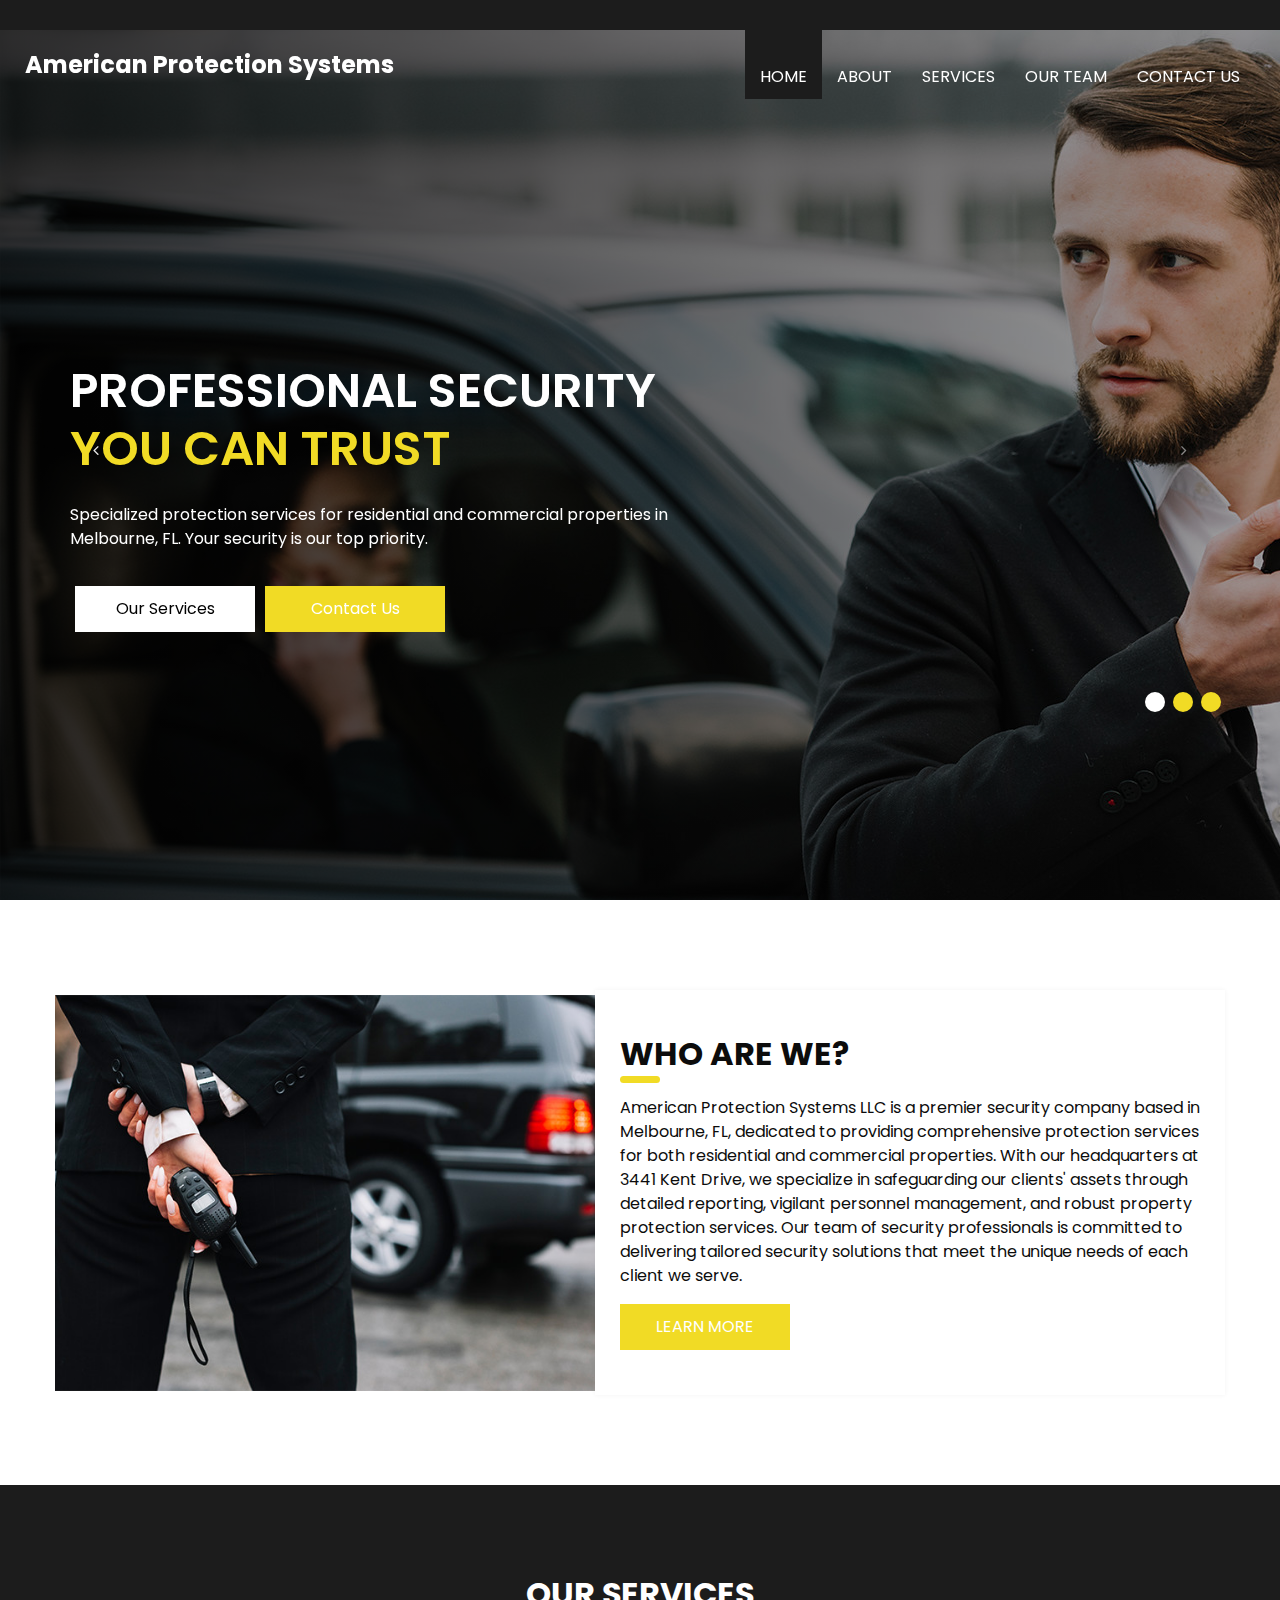
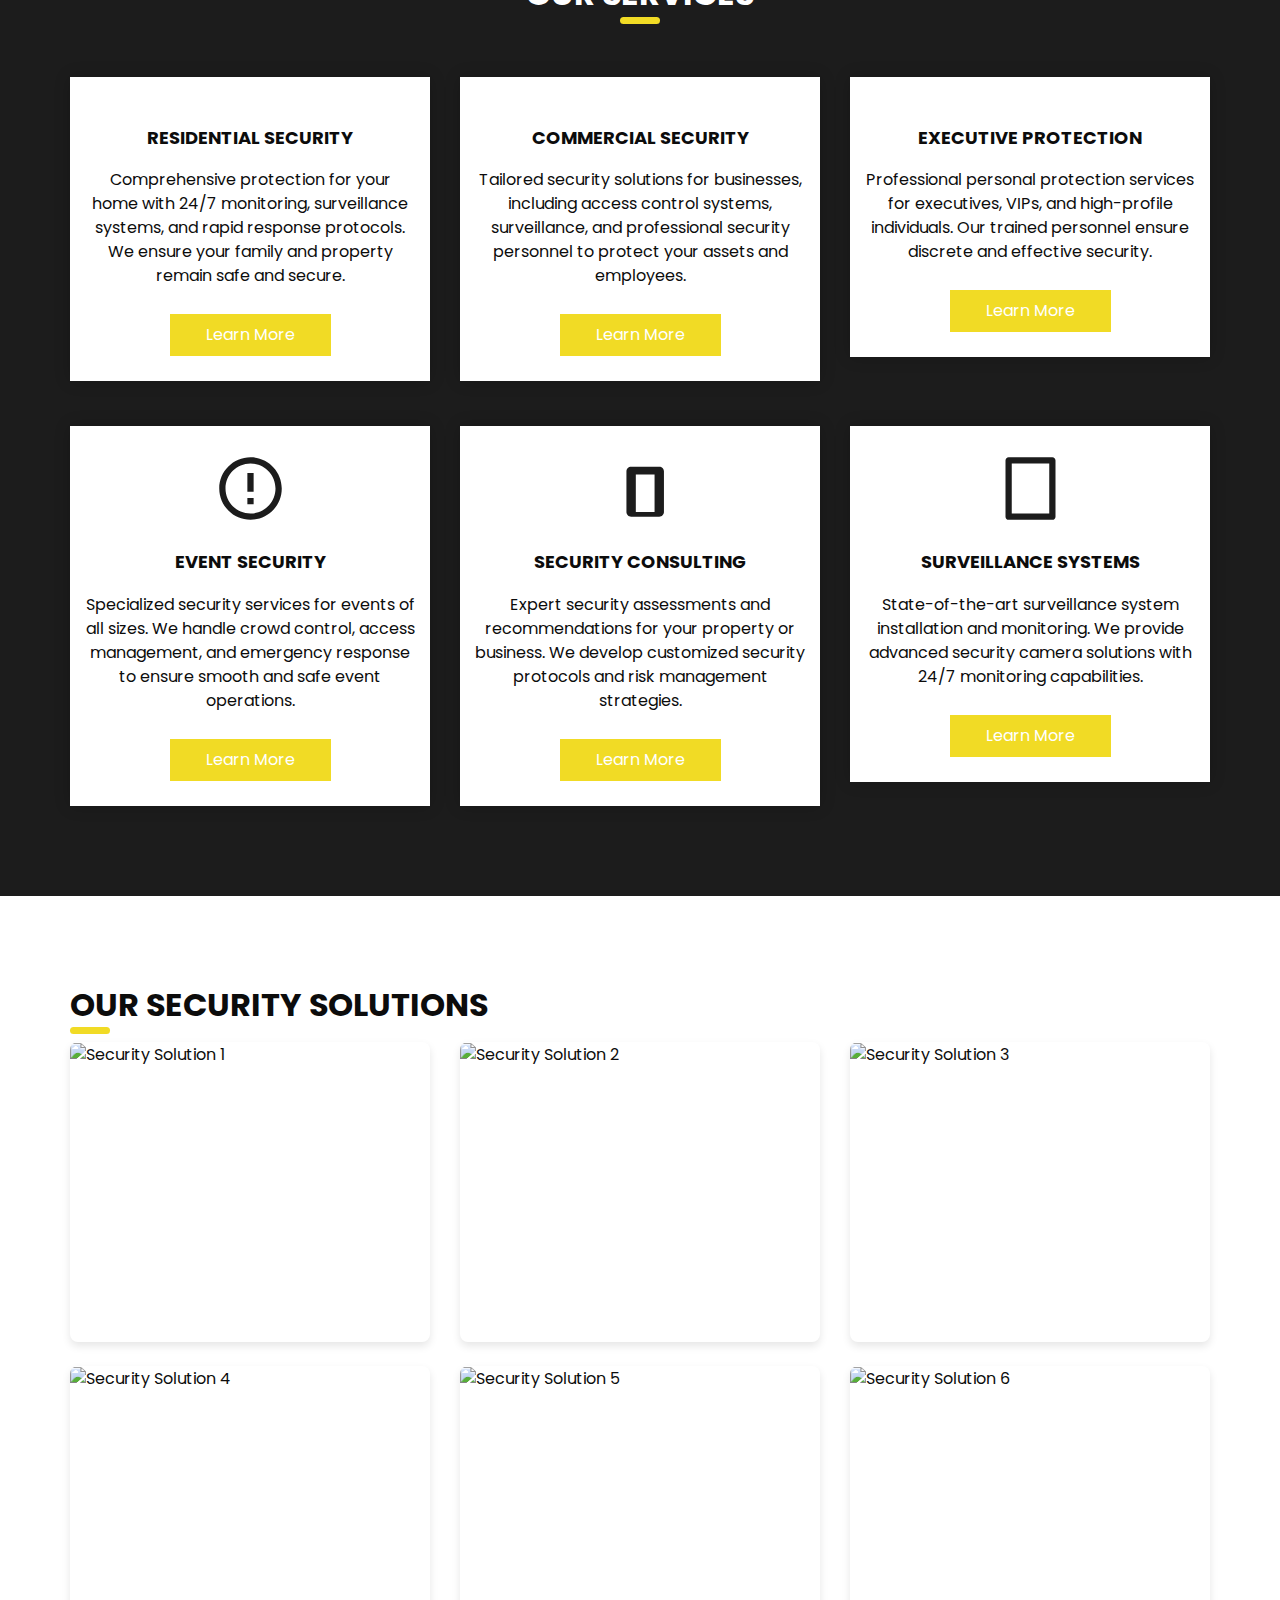
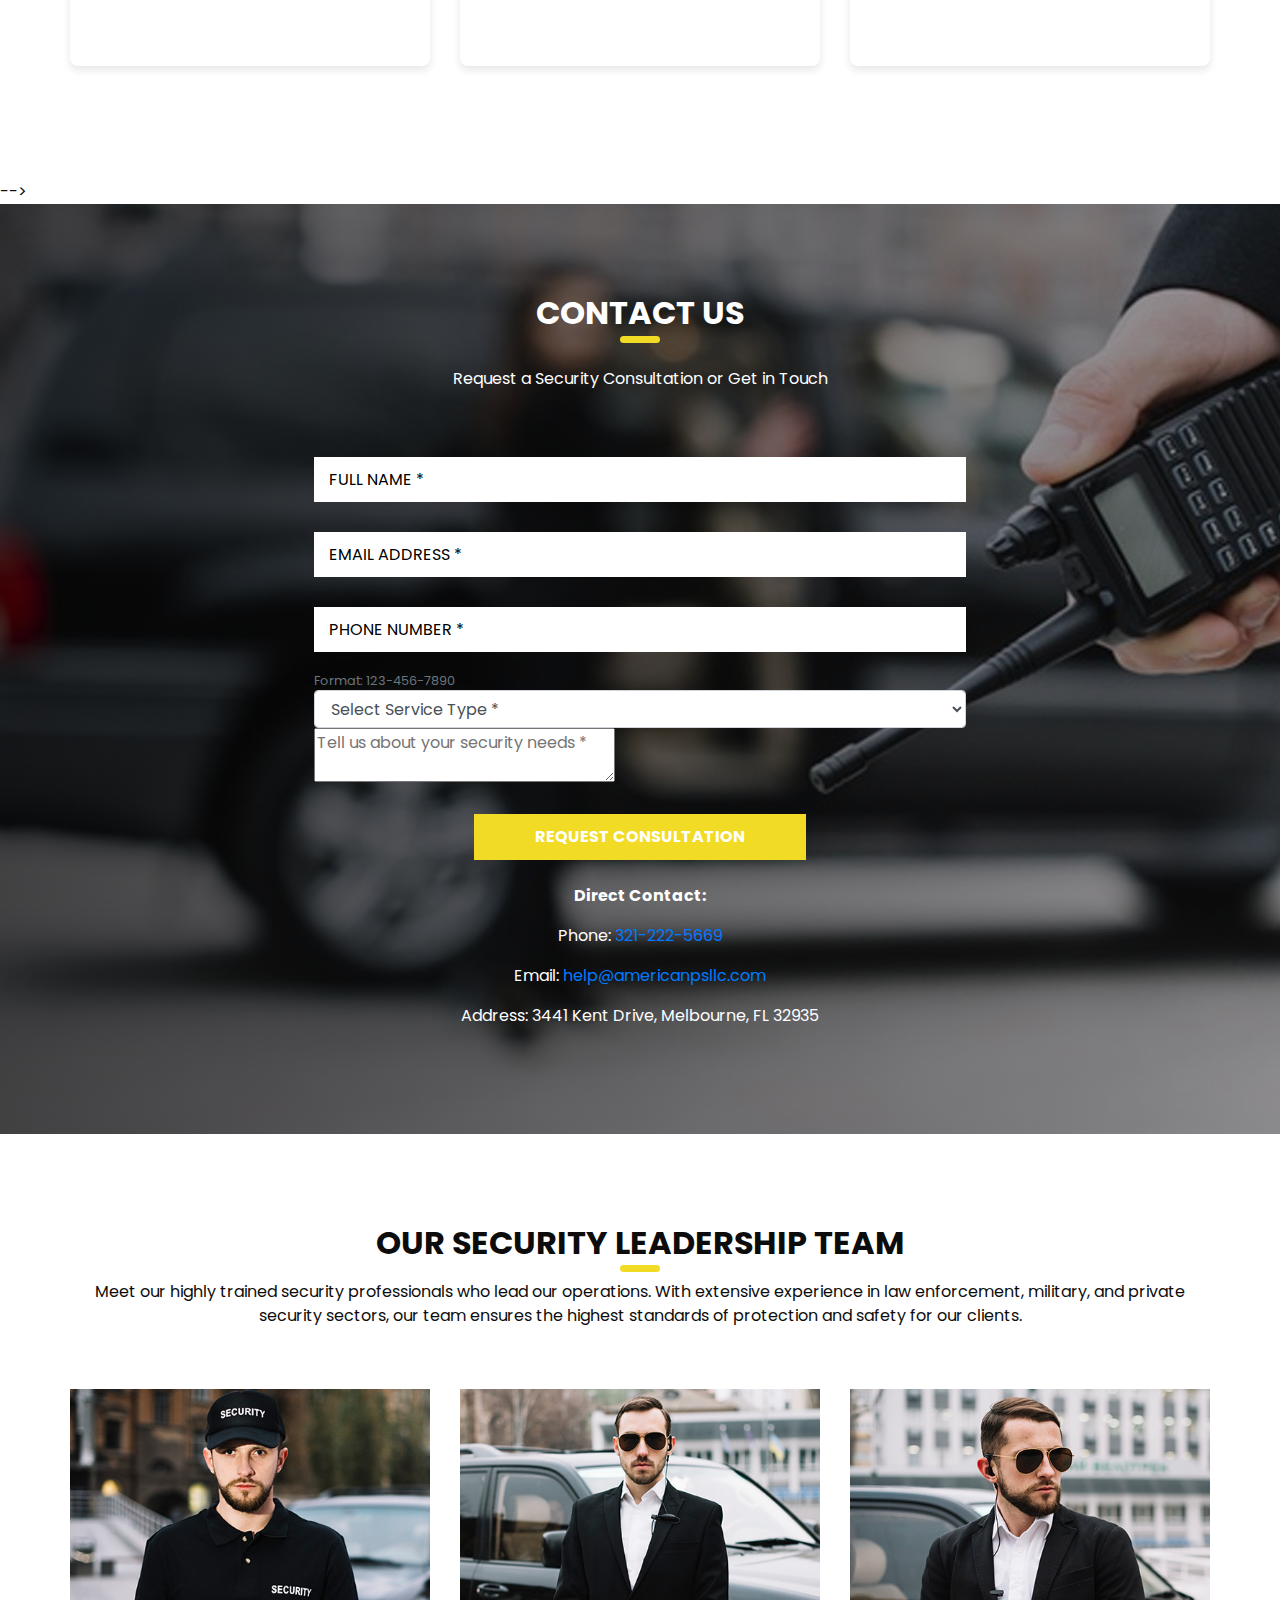
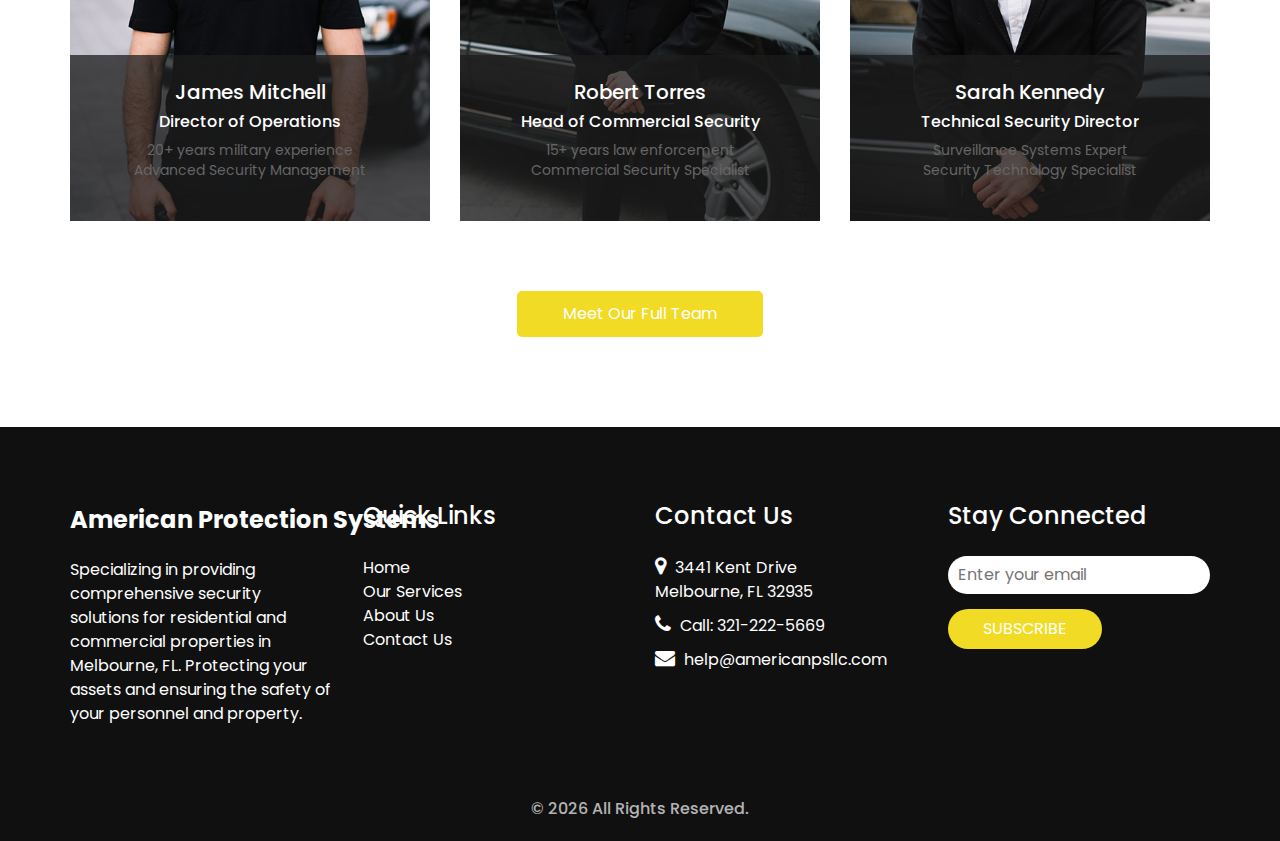
==== commit 35e55260: "update" ====
--- a/index.html
+++ b/index.html
@@ -357,9 +357,58 @@
 </section>
 <!-- end service section -->
 
+<!--Product section start-->
+<!--Product section start-->
+<section class="product_section layout_padding">
+    <div class="container">
+        <div class="heading_container">
+            <h2>Our Security Solutions</h2>
+        </div>
+        <div class="row">
+            <!-- Image 1 -->
+            <div class="col-md-4 col-sm-6 mb-4">
+                <div class="product_box" style="height: 300px; overflow: hidden; border-radius: 8px; box-shadow: 0 4px 8px rgba(0,0,0,0.1);">
+                    <img src="images/1.jpg" alt="Security Solution 1" style="width: 100%; height: 100%; object-fit: cover; object-position: center;">
+                </div>
+            </div>
+            <!-- Image 2 -->
+            <div class="col-md-4 col-sm-6 mb-4">
+                <div class="product_box" style="height: 300px; overflow: hidden; border-radius: 8px; box-shadow: 0 4px 8px rgba(0,0,0,0.1);">
+                    <img src="images/2.jpg" alt="Security Solution 2" style="width: 100%; height: 100%; object-fit: cover; object-position: center;">
+                </div>
+            </div>
+            <!-- Image 3 -->
+            <div class="col-md-4 col-sm-6 mb-4">
+                <div class="product_box" style="height: 300px; overflow: hidden; border-radius: 8px; box-shadow: 0 4px 8px rgba(0,0,0,0.1);">
+                    <img src="images/3.jpg" alt="Security Solution 3" style="width: 100%; height: 100%; object-fit: cover; object-position: center;">
+                </div>
+            </div>
+            <!-- Image 4 -->
+            <div class="col-md-4 col-sm-6 mb-4">
+                <div class="product_box" style="height: 300px; overflow: hidden; border-radius: 8px; box-shadow: 0 4px 8px rgba(0,0,0,0.1);">
+                    <img src="images/4.jpg" alt="Security Solution 4" style="width: 100%; height: 100%; object-fit: cover; object-position: center;">
+                </div>
+            </div>
+            <!-- Image 5 -->
+            <div class="col-md-4 col-sm-6 mb-4">
+                <div class="product_box" style="height: 300px; overflow: hidden; border-radius: 8px; box-shadow: 0 4px 8px rgba(0,0,0,0.1);">
+                    <img src="images/5.jpg" alt="Security Solution 5" style="width: 100%; height: 100%; object-fit: cover; object-position: center;">
+                </div>
+            </div>
+            <!-- Image 6 -->
+            <div class="col-md-4 col-sm-6 mb-4">
+                <div class="product_box" style="height: 300px; overflow: hidden; border-radius: 8px; box-shadow: 0 4px 8px rgba(0,0,0,0.1);">
+                    <img src="images/6.jpg" alt="Security Solution 6" style="width: 100%; height: 100%; object-fit: cover; object-position: center;">
+                </div>
+            </div>
+        </div>
+    </div>
+</section>
+<!--Product section end-->
+
 
   <!-- client section -->
-<section class="client_section layout_padding">
+<!--<section class="client_section layout_padding">
   <div class="container ">
       <div class="heading_container heading_center">
           <h2>
@@ -369,7 +418,7 @@
       <div id="carouselExampleControls" class="carousel slide" data-ride="carousel">
           <div class="carousel-inner">
               <!-- Business Client Testimonial -->
-              <div class="carousel-item active">
+              <!--<div class="carousel-item active">
                   <div class="box">
                       <div class="img-box">
                           <img src="images/client.png" alt="Corporate Client">
@@ -435,7 +484,7 @@
           </div>
       </div>
   </div>
-</section>
+</section>-->
 <!-- end client section -->
 
   <!-- contact section -->
--- a/css/style.css
+++ b/css/style.css
@@ -732,6 +732,27 @@
 }
 
 /* end contact section */
+
+.product_box {
+  transition: transform 0.3s ease;
+}
+
+.product_box:hover {
+  transform: translateY(-5px);
+}
+
+@media (max-width: 768px) {
+  .product_box {
+      height: 250px !important;
+  }
+}
+
+@media (max-width: 576px) {
+  .product_box {
+      height: 200px !important;
+  }
+}
+/* end product section**/
 .team_section .box {
   display: -webkit-box;
   display: -ms-flexbox;
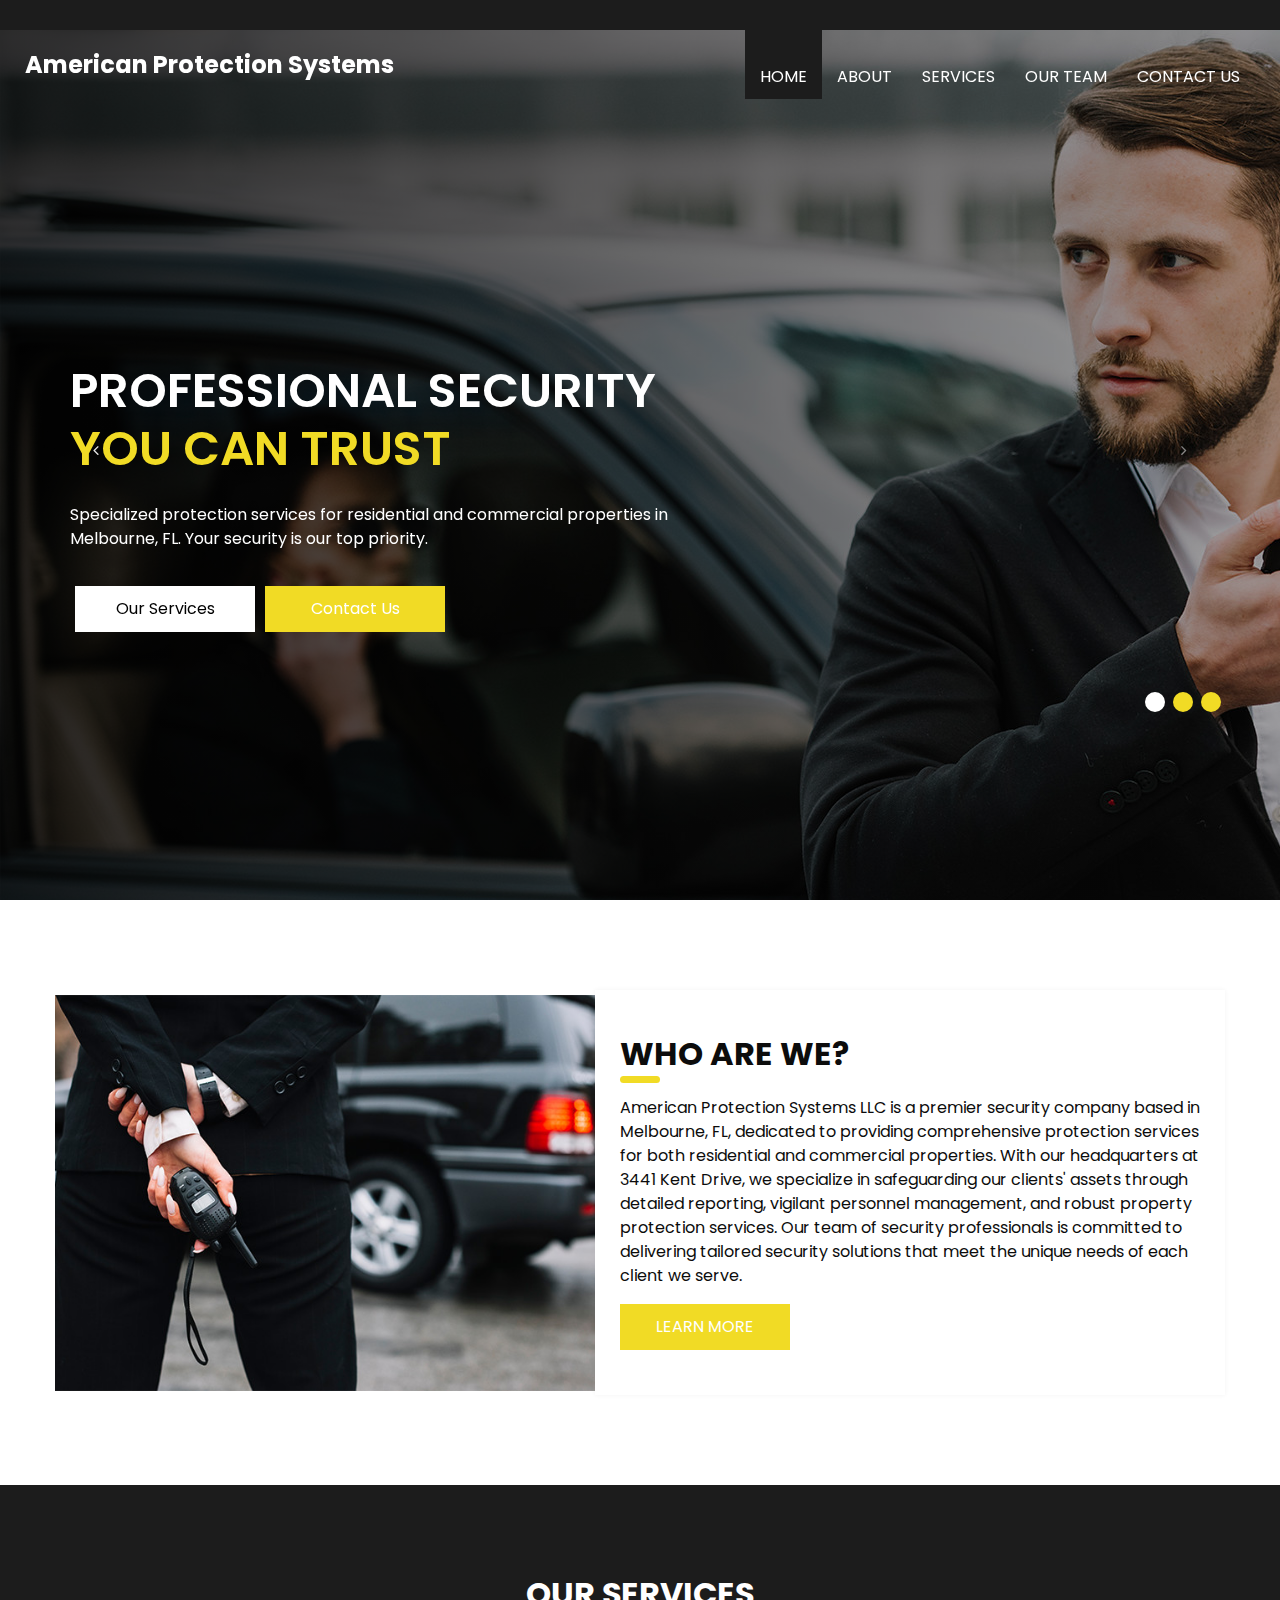
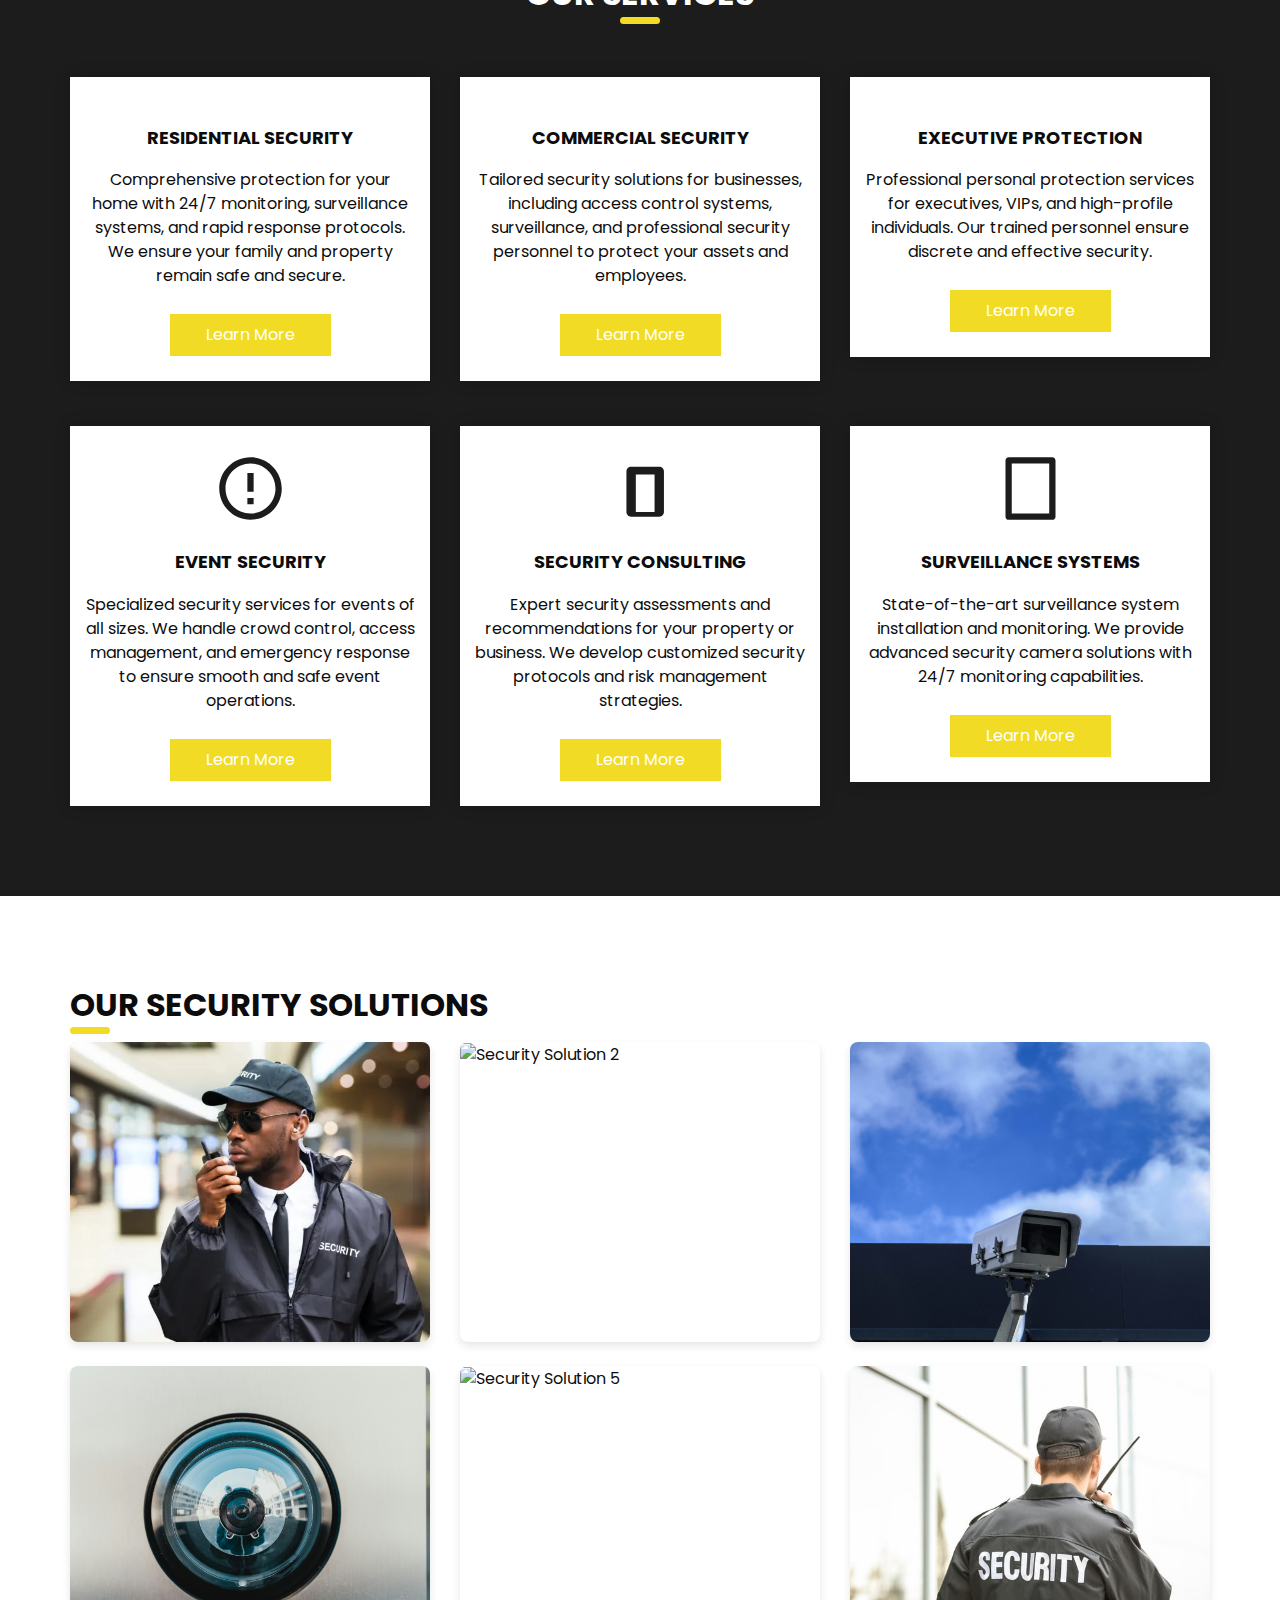
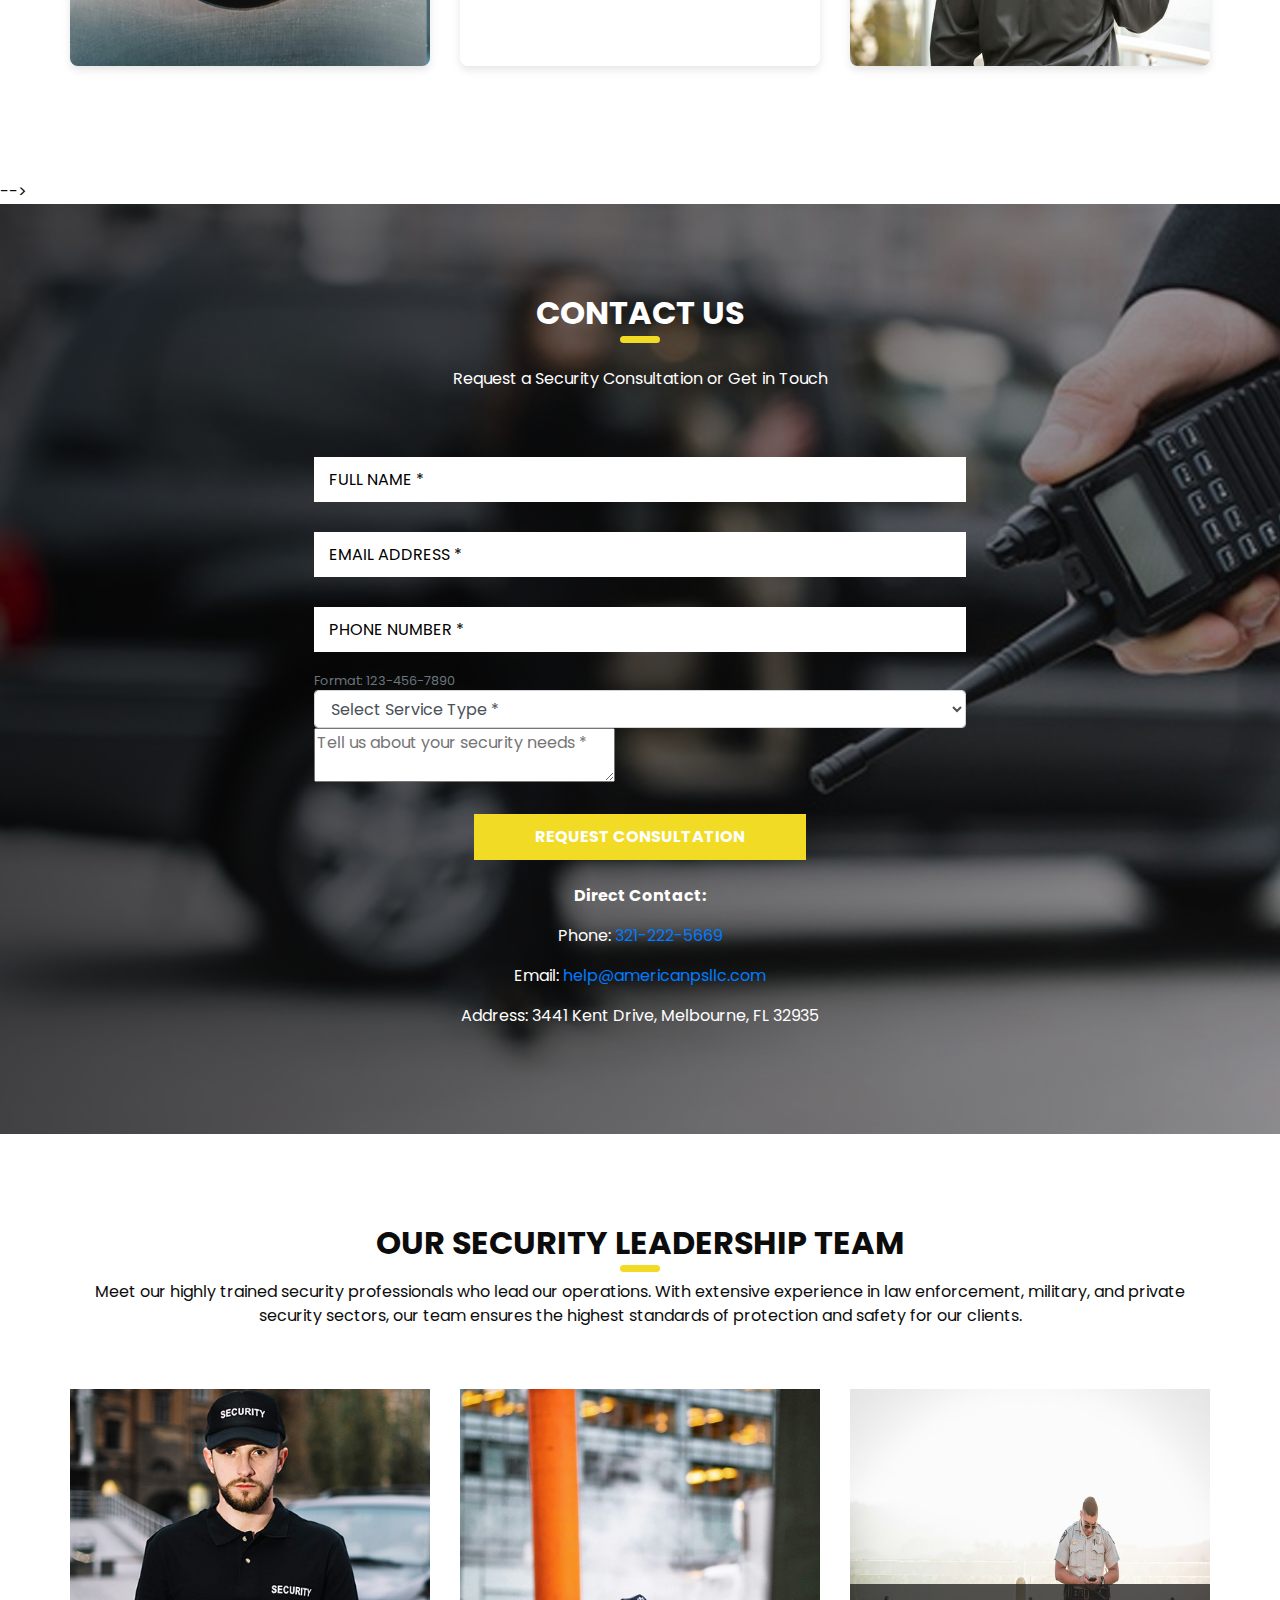
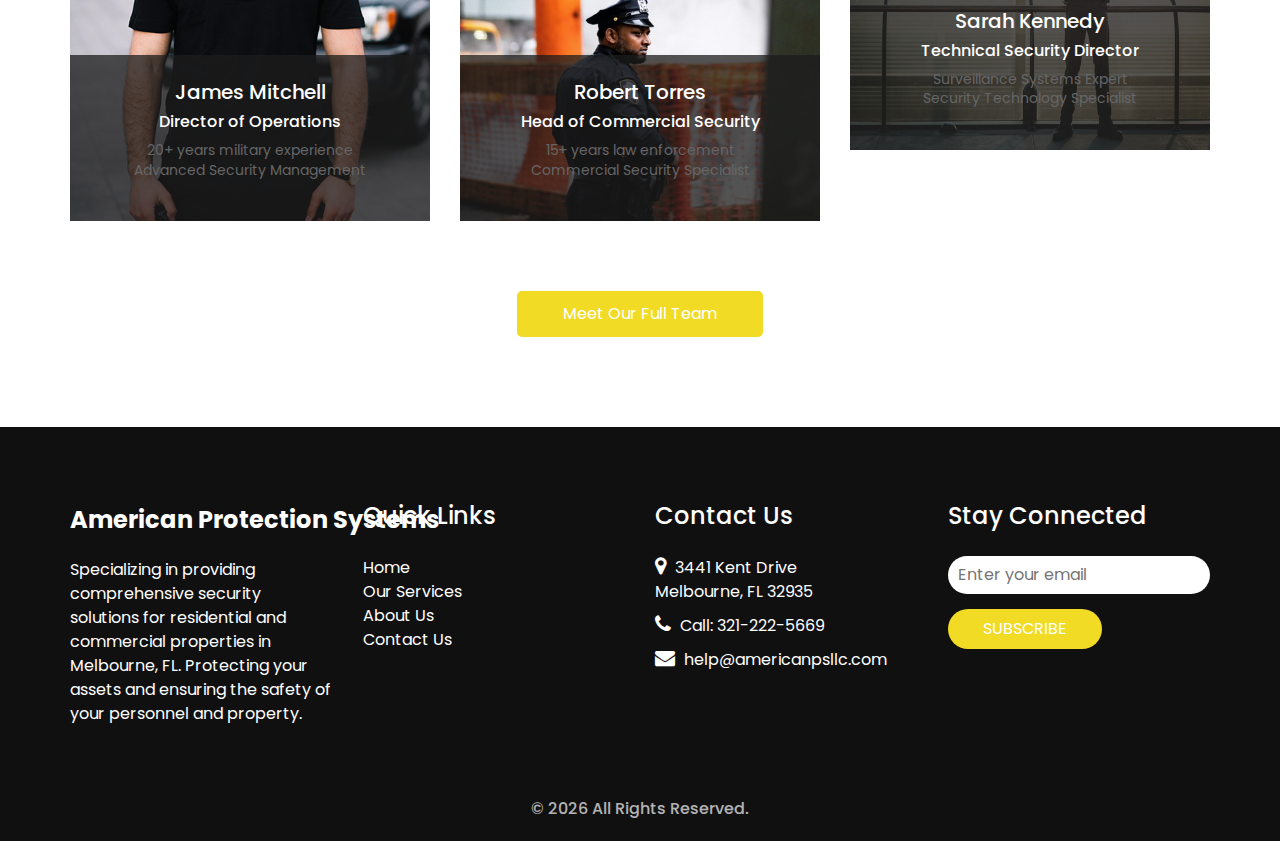
==== commit dc0d7c2d: "Update index.html" ====
--- a/index.html
+++ b/index.html
@@ -793,4 +793,4 @@
 
 
 
-</html>+</html>
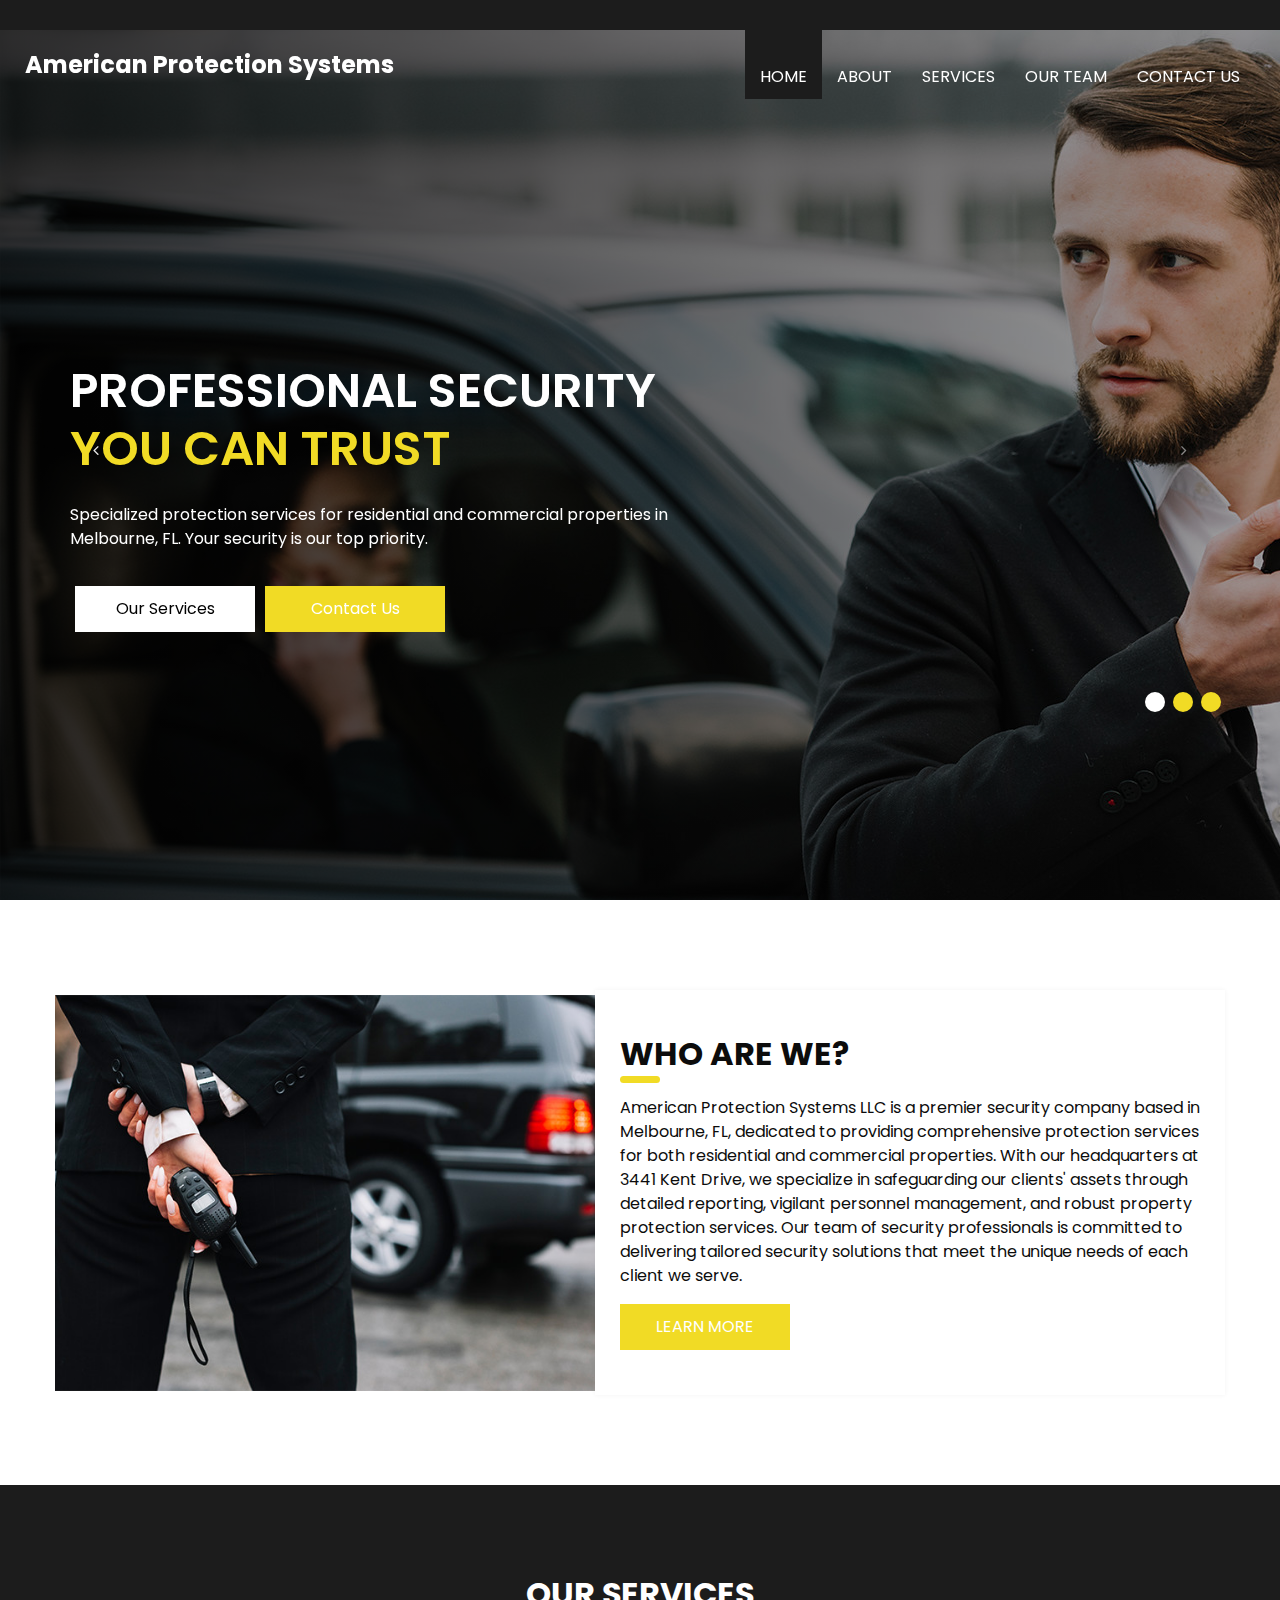
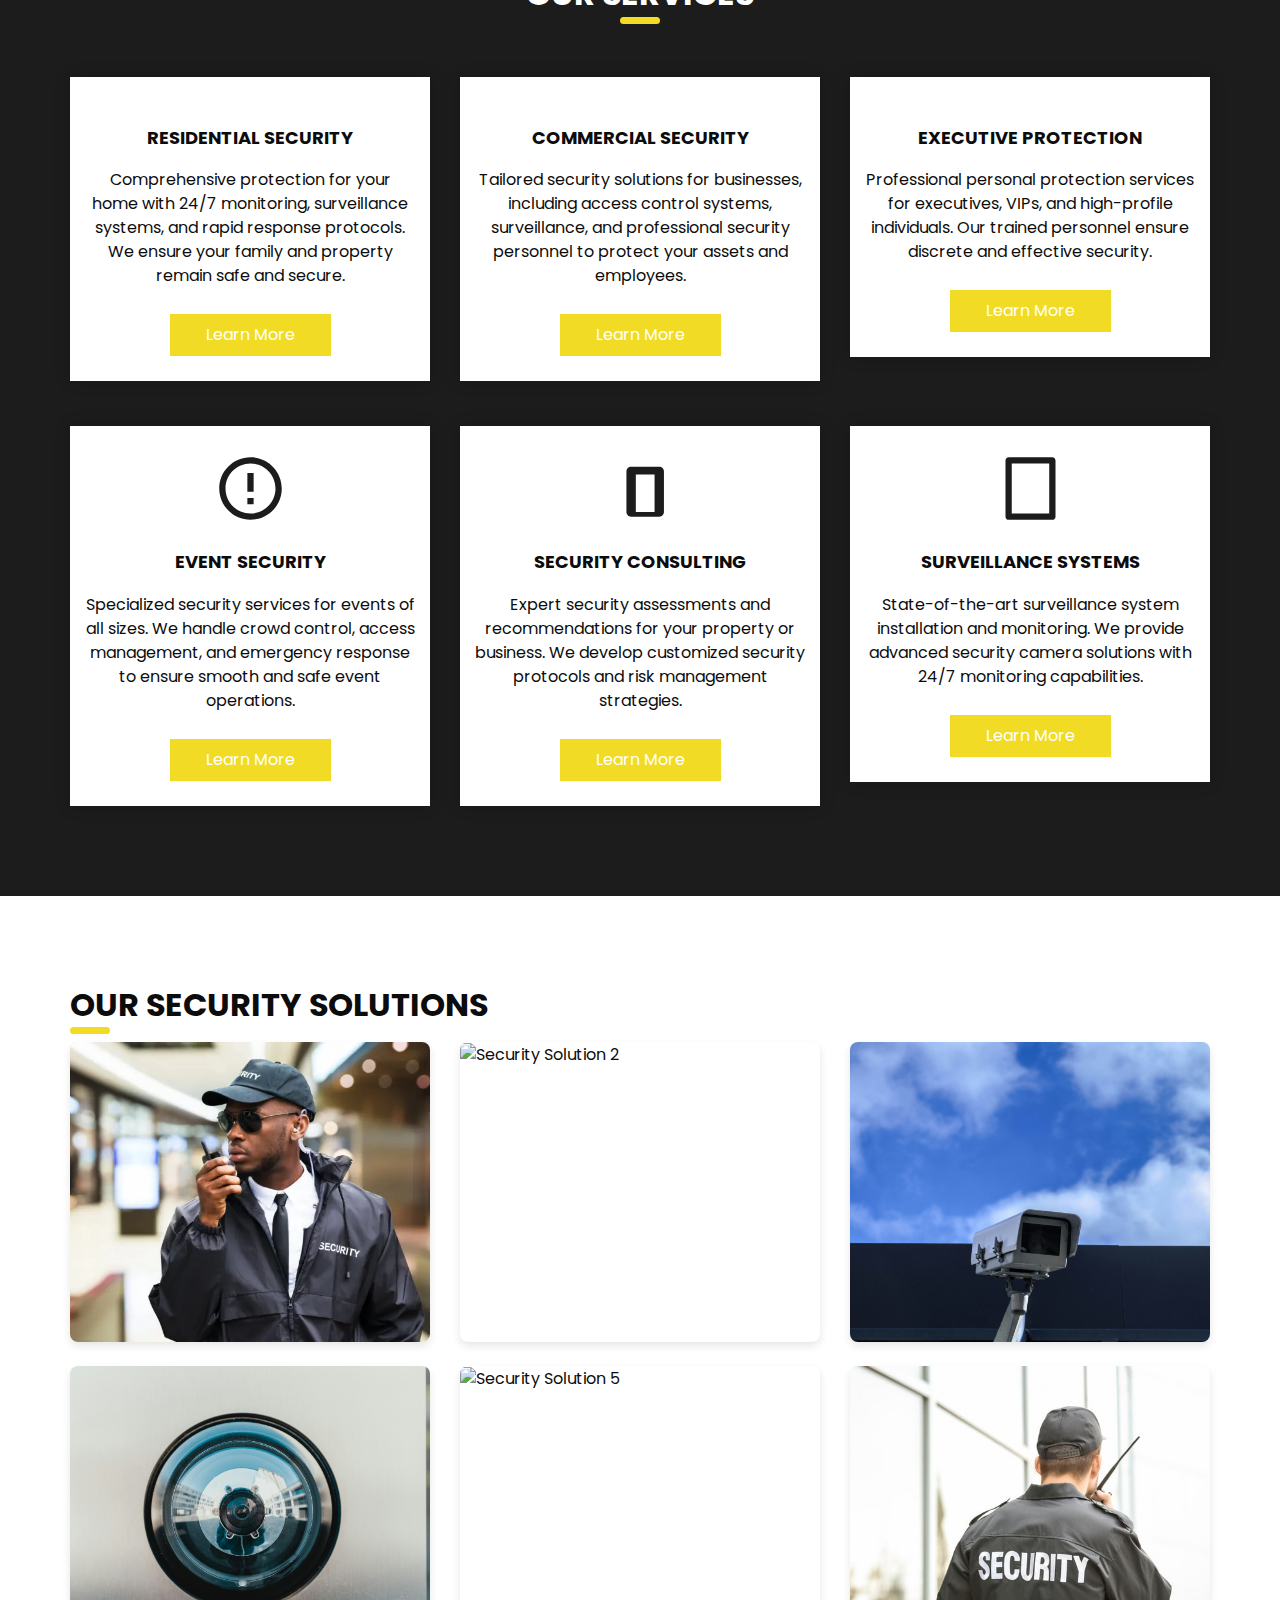
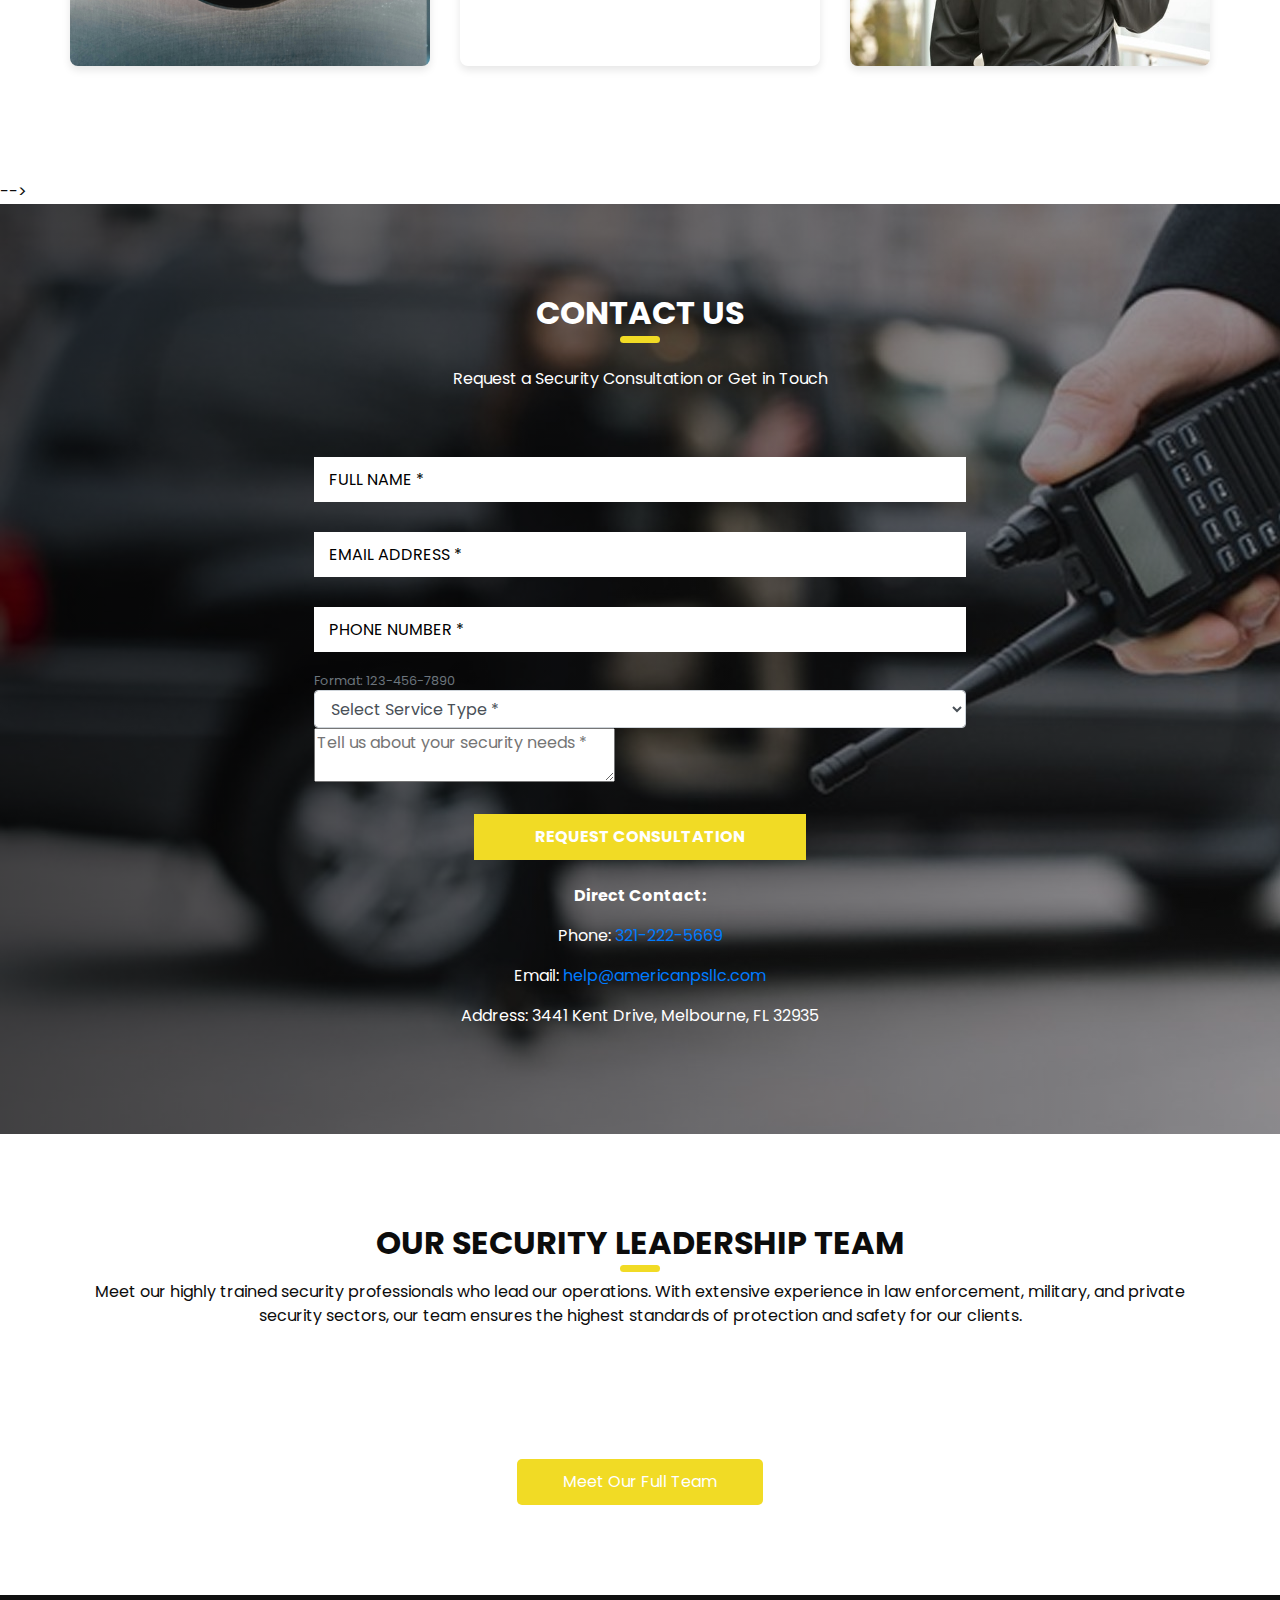
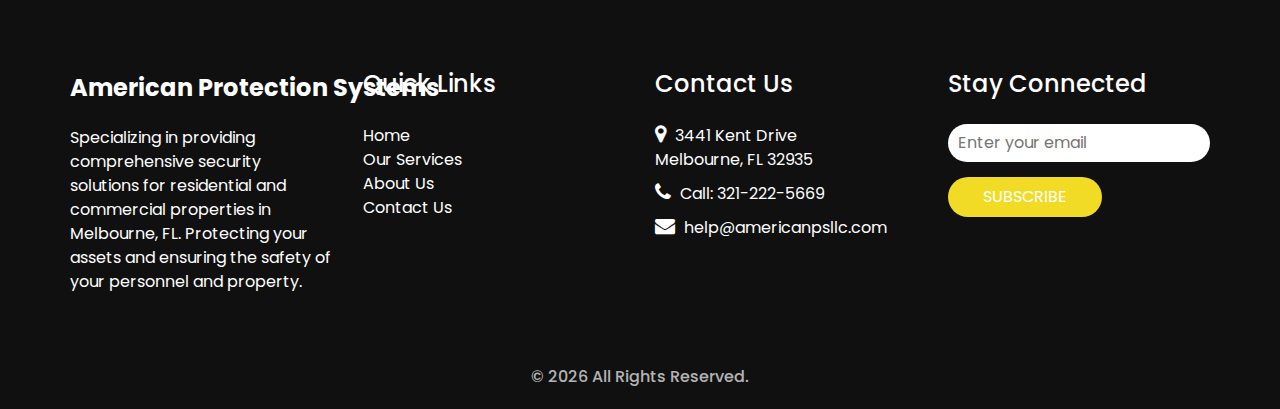
==== commit e068c51b: "Update index.html" ====
--- a/index.html
+++ b/index.html
@@ -570,9 +570,9 @@
       <div class="row">
           <div class="col-md-4 col-sm-6 mx-auto">
               <div class="box">
-                  <div class="img-box">
+                  <!--<div class="img-box">
                       <img src="images/t1.jpg" alt="Director of Operations">
-                  </div>
+                  </div>-->
                   <div class="detail-box">
                       <h5>
                           James Mitchell
@@ -589,9 +589,9 @@
           </div>
           <div class="col-md-4 col-sm-6 mx-auto">
               <div class="box">
-                  <div class="img-box">
+                  <!--<div class="img-box">
                       <img src="images/t2.jpg" alt="Head of Commercial Security">
-                  </div>
+                  </div>-->
                   <div class="detail-box">
                       <h5>
                           Robert Torres
@@ -608,9 +608,9 @@
           </div>
           <div class="col-md-4 col-sm-6 mx-auto">
               <div class="box">
-                  <div class="img-box">
+                  <!--<div class="img-box">
                       <img src="images/t3.jpg" alt="Technical Security Director">
-                  </div>
+                  </div>-->
                   <div class="detail-box">
                       <h5>
                           Sarah Kennedy
